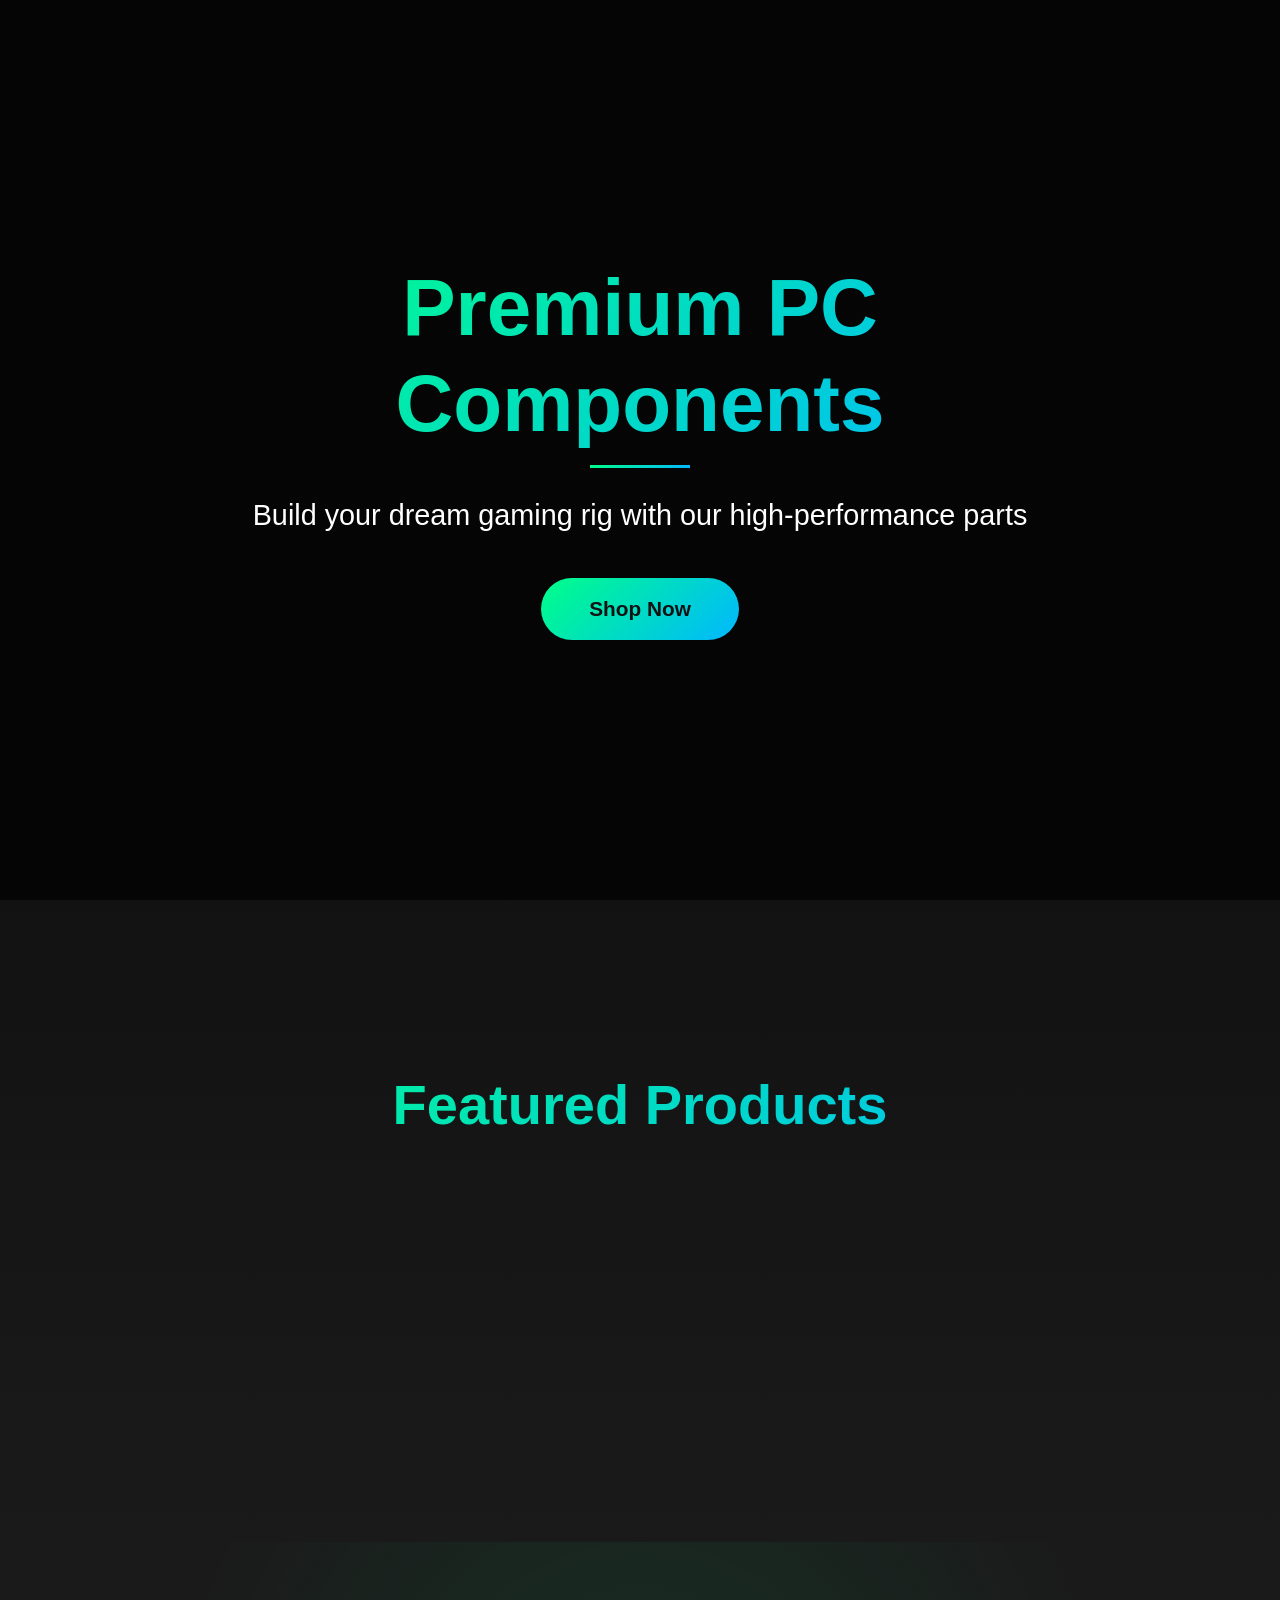
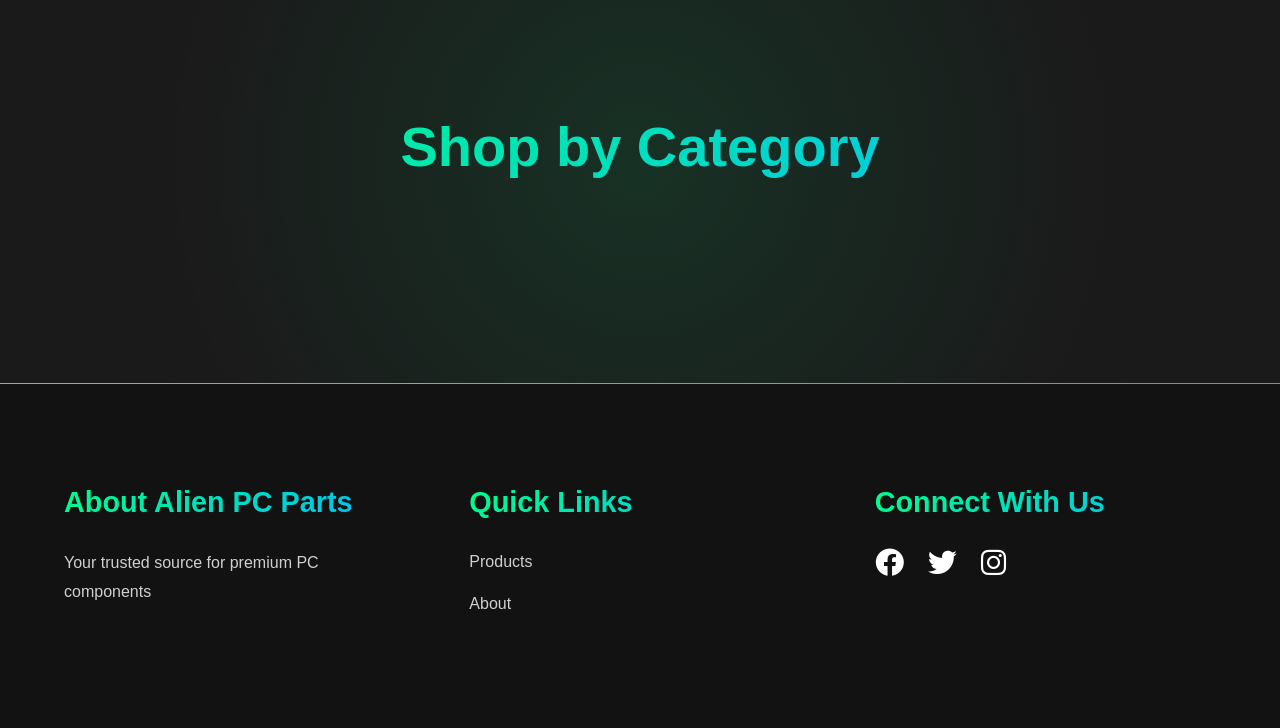
==== front_end/web_proj/index.html @ d58cf748 "last" ====
<!DOCTYPE html>
<html lang="en">
<head>
    <meta charset="UTF-8">
    <meta name="viewport" content="width=device-width, initial-scale=1.0">
    <title>Alien PC Parts</title>
    <link rel="stylesheet" href="styles.css">
    <link rel="stylesheet" href="https://cdnjs.cloudflare.com/ajax/libs/font-awesome/6.0.0/css/all.min.css">
</head>
<div id="logout-message" class="success-message" style="display: none;">
  👋 Logged out successfully!
</div>

<body>
    <!-- Navigation -->
    <nav class="navbar">
        <div class="logo">ALIEN</div>
        <div class="nav-links">
            <a href="#home">Home</a>
            <a href="products.html">Products</a>
            <a href="searchProduct.html">About</a>
            <a href="login.html" id="login-link">Login</a>
             <a href="#" id="logout-link" style="display: none;">Logout</a>
             <a href="admin.html" id="admin-link" style="display: none;">Admin</a>
        </div>
        <div class="nav-icons">
            <div class="nav-search">
  <!-- Search Button in Navbar -->
<div class="search-button">
  <i class="fas fa-search"></i>
</div>

<!-- Hidden Search Overlay -->
<div class="search-overlay">
  <input type="text" id="searchInput" placeholder="Search products..." />
  <button id="searchButton"><i class="fas fa-search"></i></button>
</div>


            <a href="cart.html"><i class="fas fa-shopping-cart"></i></a>
        </div>
    </nav>

    <!-- Hero Section -->
    <section class="hero">
        <div class="hero-content">
            <h1>Premium PC Components</h1>
            <p>Build your dream gaming rig with our high-performance parts</p>
            <a href="products.html"><button class="cta-button">Shop Now</button></a>
        </div>
    </section>

    <!-- Featured Products -->
<section class="featured-products">
    <h2>Featured Products</h2>
    <div class="product-grid" id="featured-products-container">
        
        <!-- Featured products will be loaded here dynamically -->
    </div>
</section>


   <!-- Categories Section -->
<section class="categories">
  <h2>Shop by Category</h2>
  <div class="category-grid" id="category-grid">
    <!-- Categories will be inserted here dynamically -->
  </div>
</section>


    <!-- Footer -->
    <footer>
    
        <div class="footer-content">
            <div class="footer-section">
                <h4>About Alien PC Parts</h4>
                <p>Your trusted source for premium PC components</p>
            </div>
            <div class="footer-section">
                <h4>Quick Links</h4>
                <a href="products.html">Products</a>
              <a href="searchProduct.html">About</a>
          
            </div>
            <div class="footer-section">
                <h4>Connect With Us</h4>
                <div class="social-icons">
                    <i class="fab fa-facebook"></i>
                    <i class="fab fa-twitter"></i>
                    <i class="fab fa-instagram"></i>
                </div>
            </div>
        </div>
    
    </footer>

    <script src="script.js">
  
 </script>
    
</body>

</html>
---- front_end/web_proj/styles.css ----
/* Reset and Base Styles */
* {
    margin: 0;
    padding: 0;
    box-sizing: border-box;
}

:root {
    --primary-color: #00ff88;
    --secondary-color: #1a1a1a;
    --text-color: #ffffff;
    --background-color: #000000;
    --card-background: rgba(17, 17, 17, 0.8);
    --transition: all 0.4s cubic-bezier(0.4, 0, 0.2, 1);
    --gradient: linear-gradient(45deg, #00ff88, #00b8ff);
}

body {
    font-family: 'Inter', sans-serif;
    background-color: var(--background-color);
    color: var(--text-color);
    line-height: 1.6;
    overflow-x: hidden;
}

/* Navigation */
.navbar {
    position: fixed;
    top: 0;
    width: 100%;
    padding: 1.5rem 5%;
    display: flex;
    justify-content: space-between;
    align-items: center;
    background: rgba(0, 0, 0, 0.8);
    backdrop-filter: blur(20px);
    z-index: 1000;
    transition: transform 0.4s cubic-bezier(0.4, 0, 0.2, 1);
}

.navbar.scroll-down {
    transform: translateY(-100%);
}

.navbar.scroll-up {
    transform: translateY(0);
    box-shadow: 0 10px 30px rgba(0, 0, 0, 0.3);
}

.logo {
    font-size: 2.5rem;
    font-weight: 800;
    background: var(--gradient);
    -webkit-background-clip: text;
    background-clip: text;
    color: transparent;
    letter-spacing: 2px;
    position: relative;
}

.logo::after {
    content: '';
    position: absolute;
    bottom: -5px;
    left: 0;
    width: 100%;
    height: 2px;
    background: var(--gradient);
    transform: scaleX(0);
    transform-origin: right;
    transition: transform 0.4s ease;
}

.logo:hover::after {
    transform: scaleX(1);
    transform-origin: left;
}

.nav-links {
    display: flex;
    gap: 2rem;
}

.nav-links a {
    color: var(--text-color);
    text-decoration: none;
    font-size: 1.1rem;
    position: relative;
    padding: 0.5rem 0;
}

.nav-links a::after {
    content: '';
    position: absolute;
    bottom: 0;
    left: 0;
    width: 100%;
    height: 2px;
    background: var(--gradient);
    transform: scaleX(0);
    transform-origin: right;
    transition: transform 0.4s ease;
}

.nav-links a:hover::after {
    transform: scaleX(1);
    transform-origin: left;
}

.nav-icons i {
    margin-left: 2rem;
    font-size: 1.4rem;
    cursor: pointer;
    transition: var(--transition);
    position: relative;
}

.nav-icons i::after {
    content: '';
    position: absolute;
    width: 100%;
    height: 100%;
    background: var(--gradient);
    border-radius: 50%;
    transform: scale(0);
    opacity: 0;
    transition: var(--transition);
    z-index: -1;
}

.nav-icons i:hover {
    color: var(--primary-color);
    transform: translateY(-3px);
}

.nav-icons i:hover::after {
    transform: scale(1.5);
    opacity: 0.2;
}

/* Hero Section */
.hero {
    height: 100vh;
    display: flex;
    align-items: center;
    justify-content: center;
    text-align: center;
    position: relative;
    overflow: hidden;
}

.hero::before {
    content: '';
    position: absolute;
    top: 0;
    left: 0;
    width: 100%;
    height: 100%;
    background: linear-gradient(rgba(0, 0, 0, 0.7), rgba(0, 0, 0, 0.7)),
                url('https://via.placeholder.com/1920x1080') center/cover;
    animation: zoomIn 20s infinite alternate;
}

@keyframes zoomIn {
    from {
        transform: scale(1);
    }
    to {
        transform: scale(1.1);
    }
}

.hero-content {
    max-width: 900px;
    padding: 2rem;
    position: relative;
    z-index: 1;
}

.hero h1 {
    font-size: 5rem;
    font-weight: 800;
    margin-bottom: 1.5rem;
    line-height: 1.2;
    background: var(--gradient);
    -webkit-background-clip: text;
    background-clip: text;
    color: transparent;
    animation: fadeInUp 1s ease;
}

.hero p {
    font-size: 1.8rem;
    margin-bottom: 2.5rem;
    opacity: 0.9;
    animation: fadeInUp 1s ease 0.2s;
    animation-fill-mode: forwards;
}

.cta-button {
    padding: 1.2rem 3rem;
    font-size: 1.3rem;
    font-weight: 600;
    background: var(--gradient);
    color: var(--background-color);
    border: none;
    border-radius: 50px;
    cursor: pointer;
    transition: var(--transition);
    position: relative;
    overflow: hidden;
    animation: fadeInUp 1s ease 0.4s;
    animation-fill-mode: forwards;
}

.cta-button::before {
    content: '';
    position: absolute;
    top: 0;
    left: 0;
    width: 100%;
    height: 100%;
    background: linear-gradient(45deg, #00b8ff, #00ff88);
    opacity: 0;
    transition: var(--transition);
}

.cta-button:hover {
    transform: translateY(-5px);
    box-shadow: 0 20px 40px rgba(0, 255, 136, 0.3);
}

.cta-button:hover::before {
    opacity: 1;
}

/* Featured Products */
.featured-products {
    padding: 8rem 5%;
    background: linear-gradient(to bottom, var(--background-color), var(--secondary-color));
}

.featured-products h2 {
    text-align: center;
    font-size: 3.5rem;
    margin-bottom: 4rem;
    background: var(--gradient);
    -webkit-background-clip: text;
    background-clip: text;
    color: transparent;
}

.product-grid {
    display: grid;
    grid-template-columns: repeat(auto-fit, minmax(350px, 1fr));
    gap: 3rem;
    perspective: 1000px;
}


.product-card {
    height: 750px;
      max-width: 600px;
    background: var(--card-background);
    border-radius: 20px;
    padding: 2rem;
    transition: var(--transition);
    transform-style: preserve-3d;
    position: relative;
    overflow: hidden;
}

.product-card::before {
    content: '';
    position: absolute;
    top: 0;
    left: 0;
    width: 100%;
    height: 100%;
    background: var(--gradient);
    opacity: 0;
    transition: var(--transition);
    z-index: -1;
}

.product-card:hover {
    transform: translateY(-15px) rotateX(5deg);
    box-shadow: 0 30px 60px rgba(0, 255, 136, 0.15);
}

.product-card:hover::before {
    opacity: 0.1;
}

.product-image {
    width: 100%;
    height: 400px;
    overflow: hidden;
    border-radius: 15px;
    margin-bottom: 1.5rem;
    position: relative;
}

.product-image::after {
    content: '';
    position: absolute;
    top: 0;
    left: 0;
    width: 100%;
    height: 100%;
    background: linear-gradient(to bottom, transparent, rgba(0, 0, 0, 0.5));
    opacity: 0;
    transition: var(--transition);
}

.product-card:hover .product-image::after {
    opacity: 1;
}

.product-image img {
    width: 100%;
    height: 100%;
    object-fit: cover;
    transition: var(--transition);
}

.product-card:hover .product-image img {
    transform: scale(1.1);
}

.product-card h3 {
    font-size: 1.8rem;
    margin-bottom: 1rem;
    transition: var(--transition);
}

.product-card:hover h3 {
    color: var(--primary-color);
}  .product-grid {
    margin: 100px auto;
  display: grid;
  grid-template-columns: repeat(auto-fit, minmax(250px, 1fr));
  gap: 2rem;
  padding: 2rem;
}


.price {
    display: block;
    font-size: 1.5rem;
    color: var(--primary-color);
    margin: 1.5rem 0;
    font-weight: 600;
}

.add-to-cart {
    width: 100%;
    padding: 1rem;
    background: var(--gradient);
    color: var(--background-color);
    border: none;
    border-radius: 10px;
    font-size: 1.1rem;
    font-weight: 600;
    cursor: pointer;
    transition: var(--transition);
    position: relative;
    overflow: hidden;
}

.add-to-cart::before {
    content: '';
    position: absolute;
    top: 0;
    left: 0;
    width: 100%;
    height: 100%;
    background: linear-gradient(45deg, #00b8ff, #00ff88);
    opacity: 0;
    transition: var(--transition);
}

.add-to-cart:hover {
    transform: translateY(-3px);
    box-shadow: 0 10px 20px rgba(0, 255, 136, 0.2);
}

.add-to-cart:hover::before {
    opacity: 1;
}

/* Categories Section */
.categories {
    padding: 8rem 5%;
    background: var(--secondary-color);
    position: relative;
    overflow: hidden;
}

.categories::before {
    content: '';
    position: absolute;
    top: 0;
    left: 0;
    width: 100%;
    height: 100%;
    background: radial-gradient(circle at center, rgba(0, 255, 136, 0.1) 0%, transparent 70%);
    pointer-events: none;
}

.categories h2 {
    text-align: center;
    font-size: 3.5rem;
    margin-bottom: 4rem;
    background: var(--gradient);
    -webkit-background-clip: text;
    background-clip: text;
    color: transparent;
}

.category-grid {
    display: grid;
    grid-template-columns: repeat(auto-fit, minmax(300px, 1fr));
    gap: 3rem;
}

.category-card {
    position: relative;
    border-radius: 20px;
    overflow: hidden;
    cursor: pointer;
    aspect-ratio: 16/9;
}

.category-card::before {
    content: '';
    position: absolute;
    top: 0;
    left: 0;
    width: 100%;
    height: 100%;
    background: linear-gradient(to bottom, transparent, rgba(0, 0, 0, 0.8));
    z-index: 1;
    transition: var(--transition);
}

.category-card:hover::before {
    background: linear-gradient(to bottom, transparent, rgba(0, 255, 136, 0.3));
}

.category-card img {
    width: 100%;
    height: 100%;
    object-fit: cover;
    transition: var(--transition);
}

.category-card:hover img {
    transform: scale(1.1);
}

.category-card h3 {
    position: absolute;
    bottom: 0;
    left: 0;
    right: 0;
    padding: 2rem;
    color: var(--text-color);
    font-size: 2rem;
    z-index: 2;
    transform: translateY(20px);
    opacity: 0;
    transition: var(--transition);
}

.category-card:hover h3 {
    transform: translateY(0);
    opacity: 1;
}

/* Footer */
footer {
    background: var(--background-color);
    padding: 6rem 5%;
    position: relative;
    overflow: hidden;
}

footer::before {
    content: '';
    position: absolute;
    top: 0;
    left: 0;
    width: 100%;
    height: 1px;
    background: var(--gradient);
}

.footer-content {
    display: grid;
    grid-template-columns: repeat(auto-fit, minmax(300px, 1fr));
    gap: 4rem;
}

.footer-section h4 {
    font-size: 1.8rem;
    margin-bottom: 1.5rem;
    background: var(--gradient);
    -webkit-background-clip: text;
    background-clip: text;
    color: transparent;
}

.footer-section p {
    opacity: 0.8;
    line-height: 1.8;
}

.footer-section a {
    display: block;
    color: var(--text-color);
    text-decoration: none;
    margin-bottom: 1rem;
    transition: var(--transition);
    opacity: 0.8;
}

.footer-section a:hover {
    color: var(--primary-color);
    opacity: 1;
    transform: translateX(10px);
}

.social-icons {
    display: flex;
    gap: 1.5rem;
}

.social-icons i {
    font-size: 1.8rem;
    cursor: pointer;
    transition: var(--transition);
    position: relative;
}

.social-icons i::after {
    content: '';
    position: absolute;
    width: 100%;
    height: 100%;
    background: var(--gradient);
    border-radius: 50%;
    transform: scale(0);
    opacity: 0;
    transition: var(--transition);
    z-index: -1;
}

.social-icons i:hover {
    color: var(--primary-color);
    transform: translateY(-5px);
}

.social-icons i:hover::after {
    transform: scale(1.5);
    opacity: 0.2;
}

/* Animations */
@keyframes fadeInUp {
    from {
        opacity: 0;
        transform: translateY(30px);
    }
    to {
        opacity: 1;
        transform: translateY(0);
    }
}

/* Responsive Design */
@media (max-width: 768px) {
    .navbar {
        padding: 1rem 5%;
    }

    .nav-links {
        display: none;
    }

    .hero h1 {
        font-size: 3rem;
    }

    .hero p {
        font-size: 1.3rem;
    }

    .featured-products,
    .categories {
        padding: 4rem 5%;
    }

    .featured-products h2,
    .categories h2 {
        font-size: 2.5rem;
    }

    .product-grid,
    .category-grid {
        gap: 2rem;
    }
}

/* Custom Scrollbar */
::-webkit-scrollbar {
    width: 10px;
}

::-webkit-scrollbar-track {
    background: var(--background-color);
}

::-webkit-scrollbar-thumb {
    background: var(--gradient);
    border-radius: 5px;
}

::-webkit-scrollbar-thumb:hover {
    background: linear-gradient(45deg, #00b8ff, #00ff88);
} 


.product-card button.add-to-cart {
  background: #0ff;
  color: #000;
  border: none;
  padding: 0.6rem 1.2rem;
  border-radius: 8px;
  cursor: pointer;
  font-weight: bold;
  transition: background 0.3s;
}

.product-card button.add-to-cart:hover {
  background: #00faff;
}

.cart-message {
  color: #0f0;
  font-size: 0.9rem;
  margin-top: 0.5rem;
  display: block;
}
.fade-in {
  opacity: 0;
  transform: translateY(20px);
  animation: fadeInUp 0.6s forwards;
}

@keyframes fadeInUp {
  to {
    opacity: 1;
    transform: translateY(0);
  }
}
.category-section h2 {
  color: #0ff;
  font-size: 2rem;
  text-align: center;
  margin: 3rem 0 1rem;
}
#categories {
  padding: 40px 20px;
  background-color: #111; /* Match the dark theme */
  color: white;
  text-align: center;
}

.category-grid {
  display: grid;
  grid-template-columns: repeat(auto-fit, minmax(180px, 1fr));
  gap: 20px;
  margin-top: 20px;
}

.category-card {
  background-color: #1e1e1e;
  border-radius: 10px;
  padding: 15px;
  transition: transform 0.3s ease, background-color 0.3s ease;
  box-shadow: 0 2px 8px rgba(0,0,0,0.6);
}

.category-card:hover {
  transform: translateY(-5px);
  background-color: #2a2a2a;
}

.category-image img {
  width: 100%;
  height: 120px;
  object-fit: cover;
  border-radius: 6px;
}

.nav-search {
    display: flex;
    align-items: center;
    gap: 0.5rem;
}

#searchInput {
    padding: 0.6rem 1rem;
    border-radius: 20px;
    border: none;
    background-color: #1e1e1e;
    color: white;
    outline: none;
}

#searchButton {
    background-color: black;
    border: none;
    border-radius: 50%;
    padding: 0.6rem;
    cursor: pointer;
    color: rgb(255, 255, 255);
    transition: transform 0.3s ease;
}

#searchButton:hover {
    transform: scale(1.1);
}

.search-overlay {
  display: none;
  position: relative;
  top: 60px; /* below navbar */
  left: 0;
  right: 0;
  background-color: #000000;
  padding: 1rem;
}

.search-overlay.active {
  display: flex;
  justify-content: center;
  gap: 0.5rem;
}

/* Auth Form Styles - Matching Main Theme */
.auth-form {
    max-width: 400px;
    margin: 5rem auto;
    background: var(--card-background);
    padding: 3rem;
    border-radius: 20px;
    box-shadow: 0 10px 30px rgba(0, 0, 0, 0.3);
    backdrop-filter: blur(10px);
    border: 1px solid rgba(0, 255, 136, 0.1);
    position: relative;
    overflow: hidden;
    animation: fadeInUp 0.8s ease;
    transform-style: preserve-3d;
}

.auth-form::before {
    content: '';
    position: absolute;
    top: 0;
    left: 0;
    width: 100%;
    height: 100%;
    background: var(--gradient);
    opacity: 0;
    transition: var(--transition);
    z-index: -1;
}

.auth-form:hover {
    transform: translateY(-5px) rotateX(2deg);
    box-shadow: 0 20px 40px rgba(0, 255, 136, 0.2);
}

.auth-form:hover::before {
    opacity: 0.1;
}

.auth-form h2 {
    text-align: center;
    margin-bottom: 2rem;
    font-size: 2.5rem;
    background: var(--gradient);
    -webkit-background-clip: text;
    background-clip: text;
    color: transparent;
    animation: fadeInUp 0.8s ease 0.2s;
    animation-fill-mode: forwards;
    opacity: 0;
}

.auth-form .form-group {
    margin-bottom: 1.5rem;
    animation: fadeInUp 0.8s ease 0.4s;
    animation-fill-mode: forwards;
    opacity: 0;
}

.auth-form label {
    display: block;
    margin-bottom: 0.5rem;
    color: var(--text-color);
    font-size: 1.1rem;
}

.auth-form input {
    width: 100%;
    padding: 1rem;
    background: rgba(30, 30, 30, 0.8);
    border: 1px solid rgba(0, 255, 136, 0.2);
    border-radius: 10px;
    color: var(--text-color);
    font-size: 1rem;
    transition: var(--transition);
}

.auth-form input:focus {
    outline: none;
    border-color: var(--primary-color);
    box-shadow: 0 0 0 3px rgba(0, 255, 136, 0.2);
}

.auth-form button {
    width: 100%;
    padding: 1.2rem;
    font-size: 1.1rem;
    font-weight: 600;
    background: var(--gradient);
    color: var(--background-color);
    border: none;
    border-radius: 10px;
    cursor: pointer;
    transition: var(--transition);
    position: relative;
    overflow: hidden;
    animation: fadeInUp 0.8s ease 0.6s;
    animation-fill-mode: forwards;
    opacity: 0;
}

.auth-form button::before {
    content: '';
    position: absolute;
    top: 0;
    left: 0;
    width: 100%;
    height: 100%;
    background: linear-gradient(45deg, #00b8ff, #00ff88);
    opacity: 0;
    transition: var(--transition);
}

.auth-form button:hover {
    transform: translateY(-3px);
    box-shadow: 0 10px 20px rgba(0, 255, 136, 0.3);
}

.auth-form button:hover::before {
    opacity: 1;
}

.auth-form p {
    text-align: center;
    margin-top: 1.5rem;
    color: var(--text-color);
    opacity: 0.8;
    animation: fadeInUp 0.8s ease 0.8s;
    animation-fill-mode: forwards;
    opacity: 0;
}

.auth-form a {
    color: var(--primary-color);
    text-decoration: none;
    font-weight: 600;
    transition: var(--transition);
    position: relative;
}

.auth-form a::after {
    content: '';
    position: absolute;
    bottom: -2px;
    left: 0;
    width: 100%;
    height: 2px;
    background: var(--gradient);
    transform: scaleX(0);
    transform-origin: right;
    transition: transform 0.4s ease;
}

.auth-form a:hover {
    color: var(--primary-color);
}

.auth-form a:hover::after {
    transform: scaleX(1);
    transform-origin: left;
}

/* Error Message Styling */
.auth-form .error-message {
    color: #ff4d4d;
    font-size: 0.9rem;
    margin-top: 0.5rem;
    display: block;
    animation: shake 0.5s ease;
}

@keyframes shake {
    0%, 100% { transform: translateX(0); }
    20%, 60% { transform: translateX(-5px); }
    40%, 80% { transform: translateX(5px); }
}

/* Success Message Styling */
.auth-form .success-message {
    color: var(--primary-color);
    font-size: 0.9rem;
    margin-top: 0.5rem;
    display: block;
    text-align: center;
    animation: fadeInUp 0.5s ease;
}

/* Responsive Design */
@media (max-width: 768px) {
    .auth-form {
        margin: 3rem auto;
        padding: 2rem;
        width: 90%;
    }
    
    .auth-form h2 {
        font-size: 2rem;
    }
}
.success-message {
    color: var(--primary-color);
    font-size: 0.9rem;
    margin-top: 0.5rem;
    display: block;
    text-align: center;
    animation: fadeInUp 0.5s ease;
}

/* Admin Panel Styles */
:root {
    --primary-color: #00ff88;
    --primary-dark: #00cc70;
    --secondary-color: #1a1a1a;
    --text-color: #ffffff;
    --text-muted: rgba(255, 255, 255, 0.7);
    --background-color: #121212;
    --card-background: rgba(30, 30, 30, 0.8);
    --table-header: rgba(0, 255, 136, 0.15);
    --table-row-odd: rgba(40, 40, 40, 0.6);
    --table-row-even: rgba(50, 50, 50, 0.6);
    --transition: all 0.3s cubic-bezier(0.4, 0, 0.2, 1);
    --gradient: linear-gradient(135deg, #00ff88, #00b8ff);
    --danger-color: #ff4d4d;
    --danger-dark: #cc3d3d;
}

.admin-page {
    font-family: 'Inter', sans-serif;
    background-color: var(--background-color);
    color: var(--text-color);
    line-height: 1.6;
    padding: 0;
    margin: 0;
    min-height: 100vh;
}

.admin-container {
    max-width: 1200px;
    margin: 0 auto;
    padding: 2rem;
}

h1, h2 {
    background: var(--gradient);
    -webkit-background-clip: text;
    background-clip: text;
    color: transparent;
    margin-bottom: 1.5rem;
}

h1 {
    font-size: 2.5rem;
    text-align: center;
    padding-bottom: 1rem;
    margin-bottom: 2rem;
    position: relative;
}

h1::after {
    content: '';
    position: absolute;
    bottom: 0;
    left: 50%;
    transform: translateX(-50%);
    width: 100px;
    height: 3px;
    background: var(--gradient);
}

h2 {
    font-size: 1.8rem;
    margin: 2rem 0 1.5rem;
}

.admin-section {
    background: var(--card-background);
    border-radius: 10px;
    padding: 2rem;
    margin-bottom: 2rem;
    box-shadow: 0 4px 20px rgba(0, 0, 0, 0.3);
    border: 1px solid rgba(255, 255, 255, 0.05);
}

.table-container {
    overflow-x: auto;
}

#products-table {
    width: 100%;
    border-collapse: collapse;
    margin: 1rem 0;
}

#products-table th {
    padding: 1rem;
    text-align: left;
    font-weight: 600;
    background: var(--table-header);
    color: var(--primary-color);
    text-transform: uppercase;
    font-size: 0.9rem;
    letter-spacing: 0.5px;
}

#products-table td {
    padding: 1rem;
    border-bottom: 1px solid rgba(255, 255, 255, 0.05);
    vertical-align: middle;
}

#products-table tbody tr:nth-child(odd) {
    background: var(--table-row-odd);
}

#products-table tbody tr:nth-child(even) {
    background: var(--table-row-even);
}

#products-table tbody tr:hover {
    background: rgba(0, 255, 136, 0.1);
}

.admin-form {
    display: grid;
    grid-template-columns: repeat(auto-fit, minmax(300px, 1fr));
    gap: 1.5rem;
}

.form-group {
    margin-bottom: 1.5rem;
}

.form-row {
    display: grid;
    grid-template-columns: repeat(auto-fit, minmax(200px, 1fr));
    gap: 1.5rem;
}

label {
    display: block;
    margin-bottom: 0.5rem;
    font-weight: 500;
    color: var(--primary-color);
}

input, select, textarea {
    width: 100%;
    padding: 0.8rem 1rem;
    background: rgba(40, 40, 40, 0.8);
    border: 1px solid rgba(255, 255, 255, 0.1);
    border-radius: 6px;
    color: var(--text-color);
    font-size: 1rem;
    transition: var(--transition);
}

input:focus, select:focus, textarea:focus {
    outline: none;
    border-color: var(--primary-color);
    box-shadow: 0 0 0 3px rgba(0, 255, 136, 0.2);
    background: rgba(50, 50, 50, 0.8);
}

textarea {
    min-height: 120px;
    resize: vertical;
}

.form-actions {
    grid-column: 1 / -1;
    display: flex;
    gap: 1rem;
    margin-top: 1rem;
}

.btn {
    padding: 0.8rem 1.5rem;
    font-weight: 600;
    border: none;
    border-radius: 6px;
    cursor: pointer;
    transition: var(--transition);
    display: inline-flex;
    align-items: center;
    justify-content: center;
    gap: 0.5rem;
}

.btn-primary {
    background: var(--gradient);
    color: var(--background-color);
}

.btn-primary:hover {
    transform: translateY(-2px);
    box-shadow: 0 5px 15px rgba(0, 255, 136, 0.3);
}

.btn-danger {
    background: var(--danger-color);
    color: white;
}

.btn-danger:hover {
    background: var(--danger-dark);
    transform: translateY(-2px);
    box-shadow: 0 5px 15px rgba(255, 77, 77, 0.3);
}

.edit-btn {
    background: rgba(0, 180, 255, 0.2);
    color: #00b4ff;
    padding: 0.5rem 1rem;
    border-radius: 4px;
    border: none;
    cursor: pointer;
    transition: var(--transition);
}

.edit-btn:hover {
    background: rgba(0, 180, 255, 0.3);
    transform: translateY(-2px);
}

.delete-btn {
    background: rgba(255, 77, 77, 0.2);
    color: var(--danger-color);
    padding: 0.5rem 1rem;
    border-radius: 4px;
    border: none;
    cursor: pointer;
    transition: var(--transition);
    margin-left: 0.5rem;
}

.delete-btn:hover {
    background: rgba(255, 77, 77, 0.3);
    transform: translateY(-2px);
}

.status-message {
    padding: 1rem;
    margin-bottom: 1.5rem;
    border-radius: 6px;
    display: none;
    animation: fadeIn 0.3s ease-out;
}

.status-message.success {
    background: rgba(0, 255, 136, 0.15);
    color: var(--primary-color);
    border-left: 4px solid var(--primary-color);
    display: block;
}

.status-message.error {
    background: rgba(255, 77, 77, 0.15);
    color: var(--danger-color);
    border-left: 4px solid var(--danger-color);
    display: block;
}

@keyframes fadeIn {
    from {
        opacity: 0;
        transform: translateY(-10px);
    }
    to {
        opacity: 1;
        transform: translateY(0);
    }
}

/* Responsive Design */
@media (max-width: 768px) {
    .admin-container {
        padding: 1rem;
    }
    
    .admin-form {
        grid-template-columns: 1fr;
    }
    
    h1 {
        font-size: 2rem;
    }
    
    h2 {
        font-size: 1.5rem;
    }
}

@media (max-width: 480px) {
    .form-actions {
        flex-direction: column;
    }
    
    .btn {
        width: 100%;
    }
}
:root {
      --primary-color: #00ff88;
      --primary-dark: #00cc70;
      --secondary-color: #1a1a1a;
      --text-color: #ffffff;
      --text-muted: rgba(255, 255, 255, 0.7);
      --background-color: #121212;
      --card-background: rgba(30, 30, 30, 0.8);
      --table-header: rgba(0, 255, 136, 0.15);
      --table-row-odd: rgba(40, 40, 40, 0.6);
      --table-row-even: rgba(50, 50, 50, 0.6);
      --transition: all 0.3s cubic-bezier(0.4, 0, 0.2, 1);
      --gradient: linear-gradient(135deg, #00ff88, #00b8ff);
      --danger-color: #ff4d4d;
      --danger-dark: #cc3d3d;
    }

    body {
      font-family: 'Inter', sans-serif;
      background-color: var(--background-color);
      color: var(--text-color);
      line-height: 1.6;
      padding: 0;
      margin: 0;
      min-height: 100vh;
    }

    .admin-container {
      max-width: 1200px;
      margin: 0 auto;
      padding: 2rem;
    }

    h1, h2 {
      background: var(--gradient);
      -webkit-background-clip: text;
      background-clip: text;
      color: transparent;
      margin-bottom: 1.5rem;
    }

    h1 {
      font-size: 2.5rem;
      text-align: center;
      padding-bottom: 1rem;
      margin-bottom: 2rem;
      position: relative;
    }

    h1::after {
      content: '';
      position: absolute;
      bottom: 0;
      left: 50%;
      transform: translateX(-50%);
      width: 100px;
      height: 3px;
      background: var(--gradient);
    }

    .user-stats {
      display: flex;
      justify-content: space-between;
      margin-bottom: 2rem;
      background: var(--card-background);
      padding: 1.5rem;
      border-radius: 10px;
      box-shadow: 0 4px 20px rgba(0, 0, 0, 0.3);
    }

    .stat-card {
      text-align: center;
      padding: 1rem;
      flex: 1;
    }

    .stat-card h3 {
      color: var(--primary-color);
      margin-bottom: 0.5rem;
    }

    .stat-card p {
      font-size: 2rem;
      font-weight: bold;
      margin: 0;
    }

    .table-container {
      overflow-x: auto;
      background: var(--card-background);
      border-radius: 10px;
      padding: 1rem;
      box-shadow: 0 4px 20px rgba(0, 0, 0, 0.3);
    }

    #users-table {
      width: 100%;
      border-collapse: collapse;
    }

    #users-table th {
      padding: 1rem;
      text-align: left;
      font-weight: 600;
      background: var(--table-header);
      color: var(--primary-color);
      text-transform: uppercase;
      font-size: 0.9rem;
      letter-spacing: 0.5px;
    }

    #users-table td {
      padding: 1rem;
      border-bottom: 1px solid rgba(255, 255, 255, 0.05);
      vertical-align: middle;
    }

    #users-table tbody tr:nth-child(odd) {
      background: var(--table-row-odd);
    }

    #users-table tbody tr:nth-child(even) {
      background: var(--table-row-even);
    }

    #users-table tbody tr:hover {
      background: rgba(0, 255, 136, 0.1);
    }

    .action-btn {
      padding: 0.5rem 1rem;
      border-radius: 4px;
      border: none;
      cursor: pointer;
      transition: var(--transition);
      display: inline-flex;
      align-items: center;
      gap: 0.5rem;
    }

    .edit-btn {
      background: rgba(0, 180, 255, 0.2);
      color: #00b4ff;
    }

    .edit-btn:hover {
      background: rgba(0, 180, 255, 0.3);
      transform: translateY(-2px);
    }

    .delete-btn {
      background: rgba(255, 77, 77, 0.2);
      color: var(--danger-color);
      margin-left: 0.5rem;
    }

    .delete-btn:hover {
      background: rgba(255, 77, 77, 0.3);
      transform: translateY(-2px);
    }

    .admin-role {
      color: var(--primary-color);
      font-weight: bold;
    }

    .user-role {
      color: var(--text-muted);
    }

    @media (max-width: 768px) {
      .admin-container {
        padding: 1rem;
      }
      
      .user-stats {
        flex-direction: column;
        gap: 1rem;
      }
      
      #users-table {
        display: block;
        overflow-x: auto;
      }
    }

   .admin-form {
  max-width: 800px;
  margin: 0 auto;
  background-color: #1f1f1f;
  padding: 2rem;
  border-radius: 16px;
  box-shadow: 0 0 12px rgba(0, 255, 128, 0.1);
  display: flex;
  flex-direction: column;
  gap: 1.5rem;
  color: #fff;
}

.admin-form label {
  font-weight: bold;
  margin-bottom: 0.5rem;
  display: block;
}

.admin-form input[type="text"],
.admin-form input[type="number"],
.admin-form input[type="file"],
.admin-form select,
.admin-form textarea {
  width: 100%;
  padding: 0.75rem 1rem;
  background-color: #2a2a2a;
  border: 1px solid #444;
  border-radius: 8px;
  color: #fff;
  font-size: 1rem;
}

.admin-form input[type="file"] {
  padding: 0.5rem;
  background-color: #2a2a2a;
}

.admin-form textarea {
  resize: vertical;
}

.form-row {
  display: flex;
  flex-wrap: wrap;
  gap: 1rem;
}

.form-row .form-group {
  flex: 1;
  min-width: 200px;
}

.form-actions {
  display: flex;
  gap: 1rem;
  justify-content: flex-end;
  margin-top: 1rem;
}

.btn {
  padding: 0.75rem 1.5rem;
  font-weight: bold;
  font-size: 1rem;
  border-radius: 10px;
  cursor: pointer;
  transition: background-color 0.2s ease;
}

.btn-primary {
  background-color: #28a745;
  color: white;
  border: none;
}

.btn-primary:hover {
  background-color: #218838;
}

.btn-danger {
   background-color: #28a745;
  color: white;
  border: none;
}

.btn-danger:hover {
  background-color: #c82333;
}
.product-detail-card {
  display: flex;
  flex-direction: row;
  align-items: flex-start;
  gap: 2rem;
  padding: 2rem;
  padding-top: 10rem; /*⬅️ increased to move content lower */
  box-sizing: border-box;
  color: white;
  background-color: #121212;
  min-height: 100vh;
  overflow: hidden;
}


/* Left-side image */
.product-details-image {
  width: 250px;
  height: 250px;
  border-radius: 12px;
  object-fit: cover;
  flex-shrink: 0;
}

/* Right-side content */
.product-info {
  flex: 1;
  display: flex;
  flex-direction: column;
  overflow-y: auto;
  max-height: calc(100vh - 6rem); /* scroll area if needed */
  padding-right: 1rem;
  scrollbar-width: thin;
  scrollbar-color: #555 #222;
}

.product-info::-webkit-scrollbar {
  width: 8px;
}
.product-info::-webkit-scrollbar-track {
  background: #222;
}
.product-info::-webkit-scrollbar-thumb {
  background-color: #555;
  border-radius: 4px;
}

.product-info h2 {
  font-size: 2rem;
  margin-bottom: 1rem;
}

.product-info p {
  font-size: 1.1rem;
  margin-bottom: 0.5rem;
}

.featured-badge {
  margin-top: 0.5rem;
  color: gold;
  font-weight: bold;
}

.product-description {
  margin-top: auto;
  border-top: 1px solid #444;
  padding-top: 1rem;
}

.product-description p {
  font-size: 1.2rem;
  line-height: 1.6;
  margin-top: 0.5rem;
}
.admin-section {
  margin-top: 3rem;
}
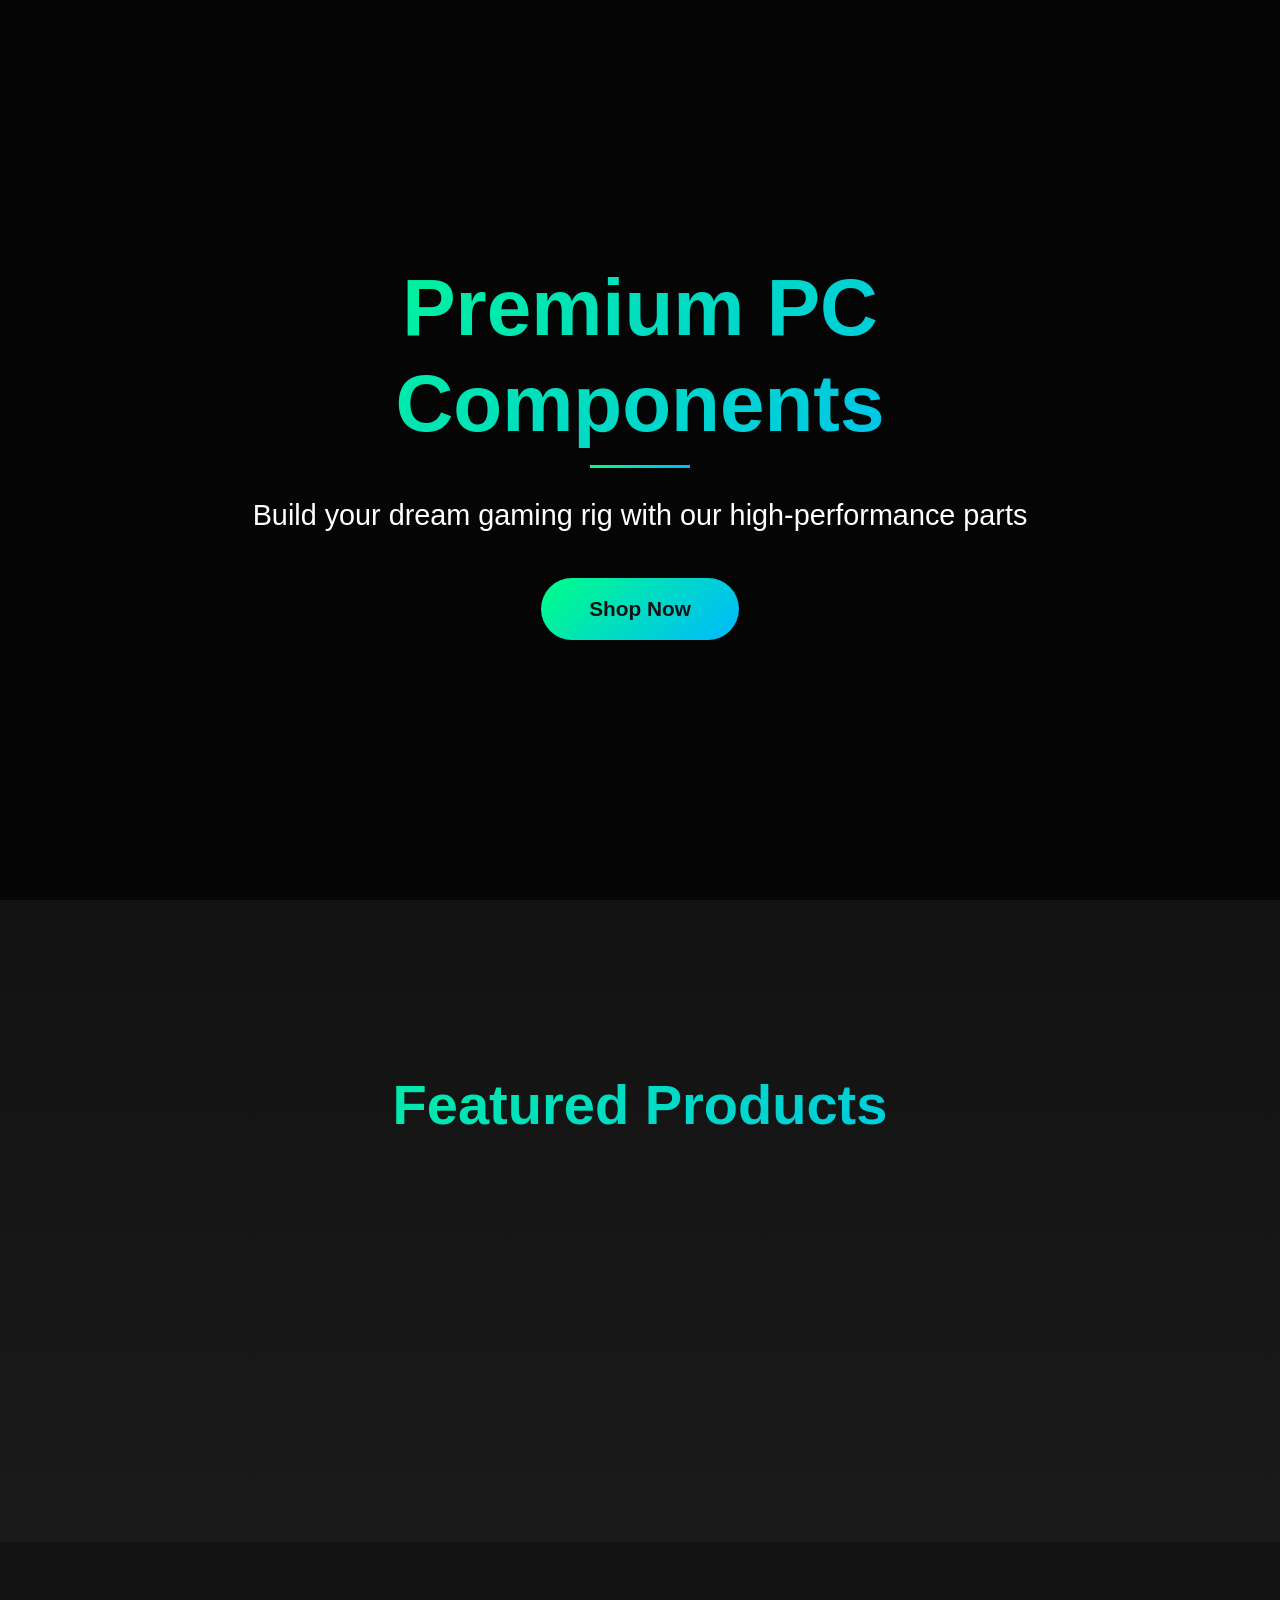
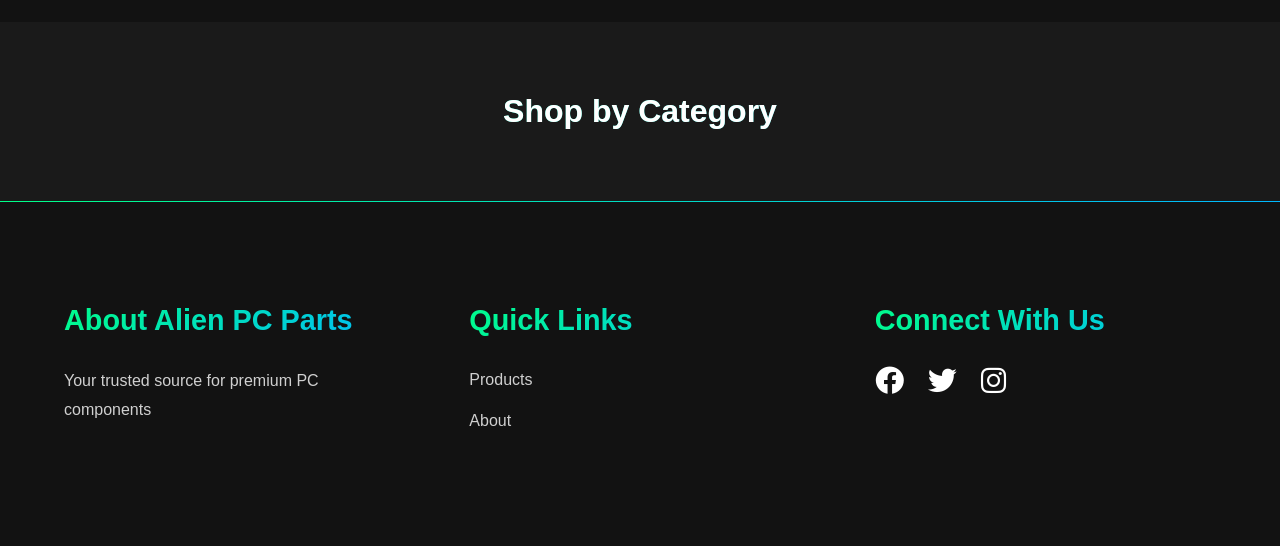
==== commit 5a8c8b61: "last one" ====
--- a/front_end/web_proj/index.html
+++ b/front_end/web_proj/index.html
@@ -25,18 +25,14 @@
         </div>
         <div class="nav-icons">
             <div class="nav-search">
-  <!-- Search Button in Navbar -->
-<div class="search-button">
-  <i class="fas fa-search"></i>
-</div>
-
-<!-- Hidden Search Overlay -->
-<div class="search-overlay">
-  <input type="text" id="searchInput" placeholder="Search products..." />
-  <button id="searchButton"><i class="fas fa-search"></i></button>
-</div>
-
-
+                <button class="search-button">
+                    <i class="fas fa-search"></i>
+                </button>
+                <div class="search-overlay">
+                    <input type="text" id="searchInput" placeholder="Search products..." />
+                    <button id="searchButton"><i class="fas fa-search"></i></button>
+                </div>
+            </div>
             <a href="cart.html"><i class="fas fa-shopping-cart"></i></a>
         </div>
     </nav>
--- a/front_end/web_proj/styles.css
+++ b/front_end/web_proj/styles.css
@@ -107,35 +107,53 @@
     transform-origin: left;
 }
 
-.nav-icons i {
-    margin-left: 2rem;
-    font-size: 1.4rem;
+.nav-icons {
+    display: flex;
+    align-items: center;
+    gap: 1rem;
+}
+
+.nav-icons a {
+    color: var(--text-color);
+    text-decoration: none;
+    font-size: 1.2rem;
+    transition: var(--transition);
+}
+
+.nav-icons a:hover {
+    color: var(--primary-color);
+}
+
+.nav-search {
+    display: flex;
+    align-items: center;
+}
+
+.search-button {
+    background: none;
+    border: none;
+    color: var(--text-color);
     cursor: pointer;
-    transition: var(--transition);
-    position: relative;
-}
-
-.nav-icons i::after {
-    content: '';
-    position: absolute;
-    width: 100%;
-    height: 100%;
-    background: var(--gradient);
-    border-radius: 50%;
-    transform: scale(0);
-    opacity: 0;
-    transition: var(--transition);
-    z-index: -1;
-}
-
-.nav-icons i:hover {
+    padding: 0.5rem;
+    font-size: 1.2rem;
+}
+
+.search-button:hover {
     color: var(--primary-color);
-    transform: translateY(-3px);
-}
-
-.nav-icons i:hover::after {
-    transform: scale(1.5);
-    opacity: 0.2;
+}
+
+.search-overlay {
+    display: none;
+    position: absolute;
+    top: 100%;
+    right: 0;
+    background: var(--card-background);
+    padding: 1rem;
+    border-radius: 8px;
+    box-shadow: 0 4px 12px rgba(0, 0, 0, 0.2);
+    z-index: 1000;
+    width: 300px;
+    margin-top: 0.5rem;
 }
 
 /* Hero Section */
@@ -251,16 +269,16 @@
 }
 
 .product-grid {
+    margin: 100px auto;
     display: grid;
-    grid-template-columns: repeat(auto-fit, minmax(350px, 1fr));
-    gap: 3rem;
-    perspective: 1000px;
-}
-
+    grid-template-columns: repeat(auto-fit, minmax(250px, 1fr));
+    gap: 2rem;
+    padding: 2rem;
+}
 
 .product-card {
     height: 750px;
-      max-width: 600px;
+    max-width: 600px;
     background: var(--card-background);
     border-radius: 20px;
     padding: 2rem;
@@ -336,14 +354,19 @@
 
 .product-card:hover h3 {
     color: var(--primary-color);
-}  .product-grid {
-    margin: 100px auto;
-  display: grid;
-  grid-template-columns: repeat(auto-fit, minmax(250px, 1fr));
-  gap: 2rem;
-  padding: 2rem;
-}
-
+}
+
+.product-info {
+    flex-grow: 1;
+    display: flex;
+    flex-direction: column;
+}
+
+.product-info .brand {
+    color: var(--text-color);
+    font-size: 1.2rem;
+    margin-bottom: 0.5rem;
+}
 
 .price {
     display: block;
@@ -389,93 +412,96 @@
     opacity: 1;
 }
 
-/* Categories Section */
-.categories {
-    padding: 8rem 5%;
-    background: var(--secondary-color);
-    position: relative;
-    overflow: hidden;
-}
-
-.categories::before {
-    content: '';
-    position: absolute;
-    top: 0;
-    left: 0;
-    width: 100%;
-    height: 100%;
-    background: radial-gradient(circle at center, rgba(0, 255, 136, 0.1) 0%, transparent 70%);
-    pointer-events: none;
-}
-
-.categories h2 {
+.product-card button.add-to-cart {
+    background: #0ff;
+    color: #000;
+    border: none;
+    padding: 0.6rem 1.2rem;
+    border-radius: 8px;
+    cursor: pointer;
+    font-weight: bold;
+    transition: background 0.3s;
+}
+
+.product-card button.add-to-cart:hover {
+    background: #00faff;
+}
+
+.cart-message {
+    color: #0f0;
+    font-size: 0.9rem;
+    margin-top: 0.5rem;
+    display: block;
+}
+
+/* Category Sections */
+.category-section {
+    margin: 4rem 0;
+}
+
+.category-section h2 {
+    color: #0ff;
+    font-size: 2rem;
     text-align: center;
-    font-size: 3.5rem;
-    margin-bottom: 4rem;
-    background: var(--gradient);
-    -webkit-background-clip: text;
-    background-clip: text;
-    color: transparent;
+    margin: 3rem 0 1rem;
+}
+
+#categories {
+    padding: 40px 20px;
+    background-color: #111;
+    color: white;
+    text-align: center;
 }
 
 .category-grid {
     display: grid;
-    grid-template-columns: repeat(auto-fit, minmax(300px, 1fr));
-    gap: 3rem;
+    grid-template-columns: repeat(auto-fit, minmax(180px, 1fr));
+    gap: 20px;
+    margin-top: 20px;
 }
 
 .category-card {
     position: relative;
-    border-radius: 20px;
+    border-radius: 10px;
     overflow: hidden;
     cursor: pointer;
     aspect-ratio: 16/9;
-}
-
-.category-card::before {
-    content: '';
-    position: absolute;
-    top: 0;
-    left: 0;
-    width: 100%;
-    height: 100%;
-    background: linear-gradient(to bottom, transparent, rgba(0, 0, 0, 0.8));
-    z-index: 1;
-    transition: var(--transition);
-}
-
-.category-card:hover::before {
-    background: linear-gradient(to bottom, transparent, rgba(0, 255, 136, 0.3));
+    display: flex;
+    align-items: center;
+    justify-content: center;
+    background: var(--card-background);
 }
 
 .category-card img {
     width: 100%;
     height: 100%;
     object-fit: cover;
-    transition: var(--transition);
-}
-
-.category-card:hover img {
-    transform: scale(1.1);
+    display: block;
 }
 
 .category-card h3 {
     position: absolute;
     bottom: 0;
     left: 0;
-    right: 0;
-    padding: 2rem;
-    color: var(--text-color);
-    font-size: 2rem;
-    z-index: 2;
-    transform: translateY(20px);
-    opacity: 0;
-    transition: var(--transition);
-}
-
-.category-card:hover h3 {
-    transform: translateY(0);
-    opacity: 1;
+    width: 100%;
+    padding: 1rem;
+    background: linear-gradient(to top, rgba(0, 0, 0, 0.8), transparent);
+    color: var(--text-color);
+    margin: 0;
+    font-size: 1.2rem;
+    text-align: center;
+}
+
+.category-card:hover {
+    transform: translateY(-5px);
+    background-color: #2a2a2a;
+}
+
+.category-image img {
+    width: 100%;
+    height: 120px;
+    object-fit: cover;
+    border-radius: 6px;
 }
 
 /* Footer */
@@ -628,125 +654,6 @@
 
 ::-webkit-scrollbar-thumb:hover {
     background: linear-gradient(45deg, #00b8ff, #00ff88);
-} 
-
-
-.product-card button.add-to-cart {
-  background: #0ff;
-  color: #000;
-  border: none;
-  padding: 0.6rem 1.2rem;
-  border-radius: 8px;
-  cursor: pointer;
-  font-weight: bold;
-  transition: background 0.3s;
-}
-
-.product-card button.add-to-cart:hover {
-  background: #00faff;
-}
-
-.cart-message {
-  color: #0f0;
-  font-size: 0.9rem;
-  margin-top: 0.5rem;
-  display: block;
-}
-.fade-in {
-  opacity: 0;
-  transform: translateY(20px);
-  animation: fadeInUp 0.6s forwards;
-}
-
-@keyframes fadeInUp {
-  to {
-    opacity: 1;
-    transform: translateY(0);
-  }
-}
-.category-section h2 {
-  color: #0ff;
-  font-size: 2rem;
-  text-align: center;
-  margin: 3rem 0 1rem;
-}
-#categories {
-  padding: 40px 20px;
-  background-color: #111; /* Match the dark theme */
-  color: white;
-  text-align: center;
-}
-
-.category-grid {
-  display: grid;
-  grid-template-columns: repeat(auto-fit, minmax(180px, 1fr));
-  gap: 20px;
-  margin-top: 20px;
-}
-
-.category-card {
-  background-color: #1e1e1e;
-  border-radius: 10px;
-  padding: 15px;
-  transition: transform 0.3s ease, background-color 0.3s ease;
-  box-shadow: 0 2px 8px rgba(0,0,0,0.6);
-}
-
-.category-card:hover {
-  transform: translateY(-5px);
-  background-color: #2a2a2a;
-}
-
-.category-image img {
-  width: 100%;
-  height: 120px;
-  object-fit: cover;
-  border-radius: 6px;
-}
-
-.nav-search {
-    display: flex;
-    align-items: center;
-    gap: 0.5rem;
-}
-
-#searchInput {
-    padding: 0.6rem 1rem;
-    border-radius: 20px;
-    border: none;
-    background-color: #1e1e1e;
-    color: white;
-    outline: none;
-}
-
-#searchButton {
-    background-color: black;
-    border: none;
-    border-radius: 50%;
-    padding: 0.6rem;
-    cursor: pointer;
-    color: rgb(255, 255, 255);
-    transition: transform 0.3s ease;
-}
-
-#searchButton:hover {
-    transform: scale(1.1);
-}
-
-.search-overlay {
-  display: none;
-  position: relative;
-  top: 60px; /* below navbar */
-  left: 0;
-  right: 0;
-  background-color: #000000;
-  padding: 1rem;
-}
-
-.search-overlay.active {
-  display: flex;
-  justify-content: center;
-  gap: 0.5rem;
 }
 
 /* Auth Form Styles - Matching Main Theme */
@@ -1249,354 +1156,135 @@
         width: 100%;
     }
 }
-:root {
-      --primary-color: #00ff88;
-      --primary-dark: #00cc70;
-      --secondary-color: #1a1a1a;
-      --text-color: #ffffff;
-      --text-muted: rgba(255, 255, 255, 0.7);
-      --background-color: #121212;
-      --card-background: rgba(30, 30, 30, 0.8);
-      --table-header: rgba(0, 255, 136, 0.15);
-      --table-row-odd: rgba(40, 40, 40, 0.6);
-      --table-row-even: rgba(50, 50, 50, 0.6);
-      --transition: all 0.3s cubic-bezier(0.4, 0, 0.2, 1);
-      --gradient: linear-gradient(135deg, #00ff88, #00b8ff);
-      --danger-color: #ff4d4d;
-      --danger-dark: #cc3d3d;
-    }
-
-    body {
-      font-family: 'Inter', sans-serif;
-      background-color: var(--background-color);
-      color: var(--text-color);
-      line-height: 1.6;
-      padding: 0;
-      margin: 0;
-      min-height: 100vh;
-    }
-
-    .admin-container {
-      max-width: 1200px;
-      margin: 0 auto;
-      padding: 2rem;
-    }
-
-    h1, h2 {
-      background: var(--gradient);
-      -webkit-background-clip: text;
-      background-clip: text;
-      color: transparent;
-      margin-bottom: 1.5rem;
-    }
-
-    h1 {
-      font-size: 2.5rem;
-      text-align: center;
-      padding-bottom: 1rem;
-      margin-bottom: 2rem;
-      position: relative;
-    }
-
-    h1::after {
-      content: '';
-      position: absolute;
-      bottom: 0;
-      left: 50%;
-      transform: translateX(-50%);
-      width: 100px;
-      height: 3px;
-      background: var(--gradient);
-    }
-
-    .user-stats {
-      display: flex;
-      justify-content: space-between;
-      margin-bottom: 2rem;
-      background: var(--card-background);
-      padding: 1.5rem;
-      border-radius: 10px;
-      box-shadow: 0 4px 20px rgba(0, 0, 0, 0.3);
-    }
-
-    .stat-card {
-      text-align: center;
-      padding: 1rem;
-      flex: 1;
-    }
-
-    .stat-card h3 {
-      color: var(--primary-color);
-      margin-bottom: 0.5rem;
-    }
-
-    .stat-card p {
-      font-size: 2rem;
-      font-weight: bold;
-      margin: 0;
-    }
-
-    .table-container {
-      overflow-x: auto;
-      background: var(--card-background);
-      border-radius: 10px;
-      padding: 1rem;
-      box-shadow: 0 4px 20px rgba(0, 0, 0, 0.3);
-    }
-
-    #users-table {
-      width: 100%;
-      border-collapse: collapse;
-    }
-
-    #users-table th {
-      padding: 1rem;
-      text-align: left;
-      font-weight: 600;
-      background: var(--table-header);
-      color: var(--primary-color);
-      text-transform: uppercase;
-      font-size: 0.9rem;
-      letter-spacing: 0.5px;
-    }
-
-    #users-table td {
-      padding: 1rem;
-      border-bottom: 1px solid rgba(255, 255, 255, 0.05);
-      vertical-align: middle;
-    }
-
-    #users-table tbody tr:nth-child(odd) {
-      background: var(--table-row-odd);
-    }
-
-    #users-table tbody tr:nth-child(even) {
-      background: var(--table-row-even);
-    }
-
-    #users-table tbody tr:hover {
-      background: rgba(0, 255, 136, 0.1);
-    }
-
-    .action-btn {
-      padding: 0.5rem 1rem;
-      border-radius: 4px;
-      border: none;
-      cursor: pointer;
-      transition: var(--transition);
-      display: inline-flex;
-      align-items: center;
-      gap: 0.5rem;
-    }
-
-    .edit-btn {
-      background: rgba(0, 180, 255, 0.2);
-      color: #00b4ff;
-    }
-
-    .edit-btn:hover {
-      background: rgba(0, 180, 255, 0.3);
-      transform: translateY(-2px);
-    }
-
-    .delete-btn {
-      background: rgba(255, 77, 77, 0.2);
-      color: var(--danger-color);
-      margin-left: 0.5rem;
-    }
-
-    .delete-btn:hover {
-      background: rgba(255, 77, 77, 0.3);
-      transform: translateY(-2px);
-    }
-
-    .admin-role {
-      color: var(--primary-color);
-      font-weight: bold;
-    }
-
-    .user-role {
-      color: var(--text-muted);
-    }
-
-    @media (max-width: 768px) {
-      .admin-container {
-        padding: 1rem;
-      }
-      
-      .user-stats {
-        flex-direction: column;
-        gap: 1rem;
-      }
-      
-      #users-table {
-        display: block;
-        overflow-x: auto;
-      }
-    }
-
-   .admin-form {
-  max-width: 800px;
-  margin: 0 auto;
-  background-color: #1f1f1f;
-  padding: 2rem;
-  border-radius: 16px;
-  box-shadow: 0 0 12px rgba(0, 255, 128, 0.1);
-  display: flex;
-  flex-direction: column;
-  gap: 1.5rem;
-  color: #fff;
-}
-
-.admin-form label {
-  font-weight: bold;
-  margin-bottom: 0.5rem;
-  display: block;
-}
-
-.admin-form input[type="text"],
-.admin-form input[type="number"],
-.admin-form input[type="file"],
-.admin-form select,
-.admin-form textarea {
-  width: 100%;
-  padding: 0.75rem 1rem;
-  background-color: #2a2a2a;
-  border: 1px solid #444;
-  border-radius: 8px;
-  color: #fff;
-  font-size: 1rem;
-}
-
-.admin-form input[type="file"] {
-  padding: 0.5rem;
-  background-color: #2a2a2a;
-}
-
-.admin-form textarea {
-  resize: vertical;
-}
-
-.form-row {
-  display: flex;
-  flex-wrap: wrap;
-  gap: 1rem;
-}
-
-.form-row .form-group {
-  flex: 1;
-  min-width: 200px;
-}
-
-.form-actions {
-  display: flex;
-  gap: 1rem;
-  justify-content: flex-end;
-  margin-top: 1rem;
-}
-
-.btn {
-  padding: 0.75rem 1.5rem;
-  font-weight: bold;
-  font-size: 1rem;
-  border-radius: 10px;
-  cursor: pointer;
-  transition: background-color 0.2s ease;
-}
-
-.btn-primary {
-  background-color: #28a745;
-  color: white;
-  border: none;
-}
-
-.btn-primary:hover {
-  background-color: #218838;
-}
-
-.btn-danger {
-   background-color: #28a745;
-  color: white;
-  border: none;
-}
-
-.btn-danger:hover {
-  background-color: #c82333;
-}
+
 .product-detail-card {
-  display: flex;
-  flex-direction: row;
-  align-items: flex-start;
-  gap: 2rem;
-  padding: 2rem;
-  padding-top: 10rem; /*⬅️ increased to move content lower */
-  box-sizing: border-box;
-  color: white;
-  background-color: #121212;
-  min-height: 100vh;
-  overflow: hidden;
-}
-
+    display: flex;
+    flex-direction: row;
+    align-items: flex-start;
+    gap: 2rem;
+    padding: 2rem;
+    padding-top: 10rem; /*⬅️ increased to move content lower */
+    box-sizing: border-box;
+    color: white;
+    background-color: #121212;
+    min-height: 100vh;
+    overflow: hidden;
+}
 
 /* Left-side image */
 .product-details-image {
-  width: 250px;
-  height: 250px;
-  border-radius: 12px;
-  object-fit: cover;
-  flex-shrink: 0;
+    width: 250px;
+    height: 250px;
+    border-radius: 12px;
+    object-fit: cover;
+    flex-shrink: 0;
 }
 
 /* Right-side content */
 .product-info {
-  flex: 1;
-  display: flex;
-  flex-direction: column;
-  overflow-y: auto;
-  max-height: calc(100vh - 6rem); /* scroll area if needed */
-  padding-right: 1rem;
-  scrollbar-width: thin;
-  scrollbar-color: #555 #222;
+    flex: 1;
+    display: flex;
+    flex-direction: column;
+    overflow-y: auto;
+    max-height: calc(100vh - 6rem); /* scroll area if needed */
+    padding-right: 1rem;
+    scrollbar-width: thin;
+    scrollbar-color: #555 #222;
 }
 
 .product-info::-webkit-scrollbar {
-  width: 8px;
+    width: 8px;
 }
 .product-info::-webkit-scrollbar-track {
-  background: #222;
+    background: #222;
 }
 .product-info::-webkit-scrollbar-thumb {
-  background-color: #555;
-  border-radius: 4px;
+    background-color: #555;
+    border-radius: 4px;
 }
 
 .product-info h2 {
-  font-size: 2rem;
-  margin-bottom: 1rem;
+    font-size: 2rem;
+    margin-bottom: 1rem;
 }
 
 .product-info p {
-  font-size: 1.1rem;
-  margin-bottom: 0.5rem;
+    font-size: 1.1rem;
+    margin-bottom: 0.5rem;
 }
 
 .featured-badge {
-  margin-top: 0.5rem;
-  color: gold;
-  font-weight: bold;
+    margin-top: 0.5rem;
+    color: gold;
+    font-weight: bold;
 }
 
 .product-description {
-  margin-top: auto;
-  border-top: 1px solid #444;
-  padding-top: 1rem;
+    margin-top: auto;
+    border-top: 1px solid #444;
+    padding-top: 1rem;
 }
 
 .product-description p {
-  font-size: 1.2rem;
-  line-height: 1.6;
-  margin-top: 0.5rem;
+    font-size: 1.2rem;
+    line-height: 1.6;
+    margin-top: 0.5rem;
 }
 .admin-section {
-  margin-top: 3rem;
-}
+    margin-top: 3rem;
+}
+
+/* Categories Section */
+.categories {
+    padding: 2rem 5%;
+    margin-top: 80px; /* Add space below navbar */
+    background: var(--secondary-color);
+    position: relative;
+    overflow: hidden;
+}
+
+.categories h2 {
+    text-align: center;
+    font-size: 2rem;
+    margin-bottom: 2rem;
+    color: var(--text-color);
+}
+
+.category-grid {
+    display: grid;
+    grid-template-columns: repeat(auto-fit, minmax(200px, 1fr));
+    gap: 1.5rem;
+    padding: 0 1rem;
+}
+
+.category-card {
+    position: relative;
+    border-radius: 10px;
+    overflow: hidden;
+    cursor: pointer;
+    aspect-ratio: 16/9;
+    display: flex;
+    align-items: center;
+    justify-content: center;
+    background: var(--card-background);
+}
+
+.category-card img {
+    width: 100%;
+    height: 100%;
+    object-fit: cover;
+    display: block;
+}
+
+.category-card h3 {
+    position: absolute;
+    bottom: 0;
+    left: 0;
+    width: 100%;
+    padding: 1rem;
+    background: linear-gradient(to top, rgba(0, 0, 0, 0.8), transparent);
+    color: var(--text-color);
+    margin: 0;
+    font-size: 1.2rem;
+    text-align: center;
+}
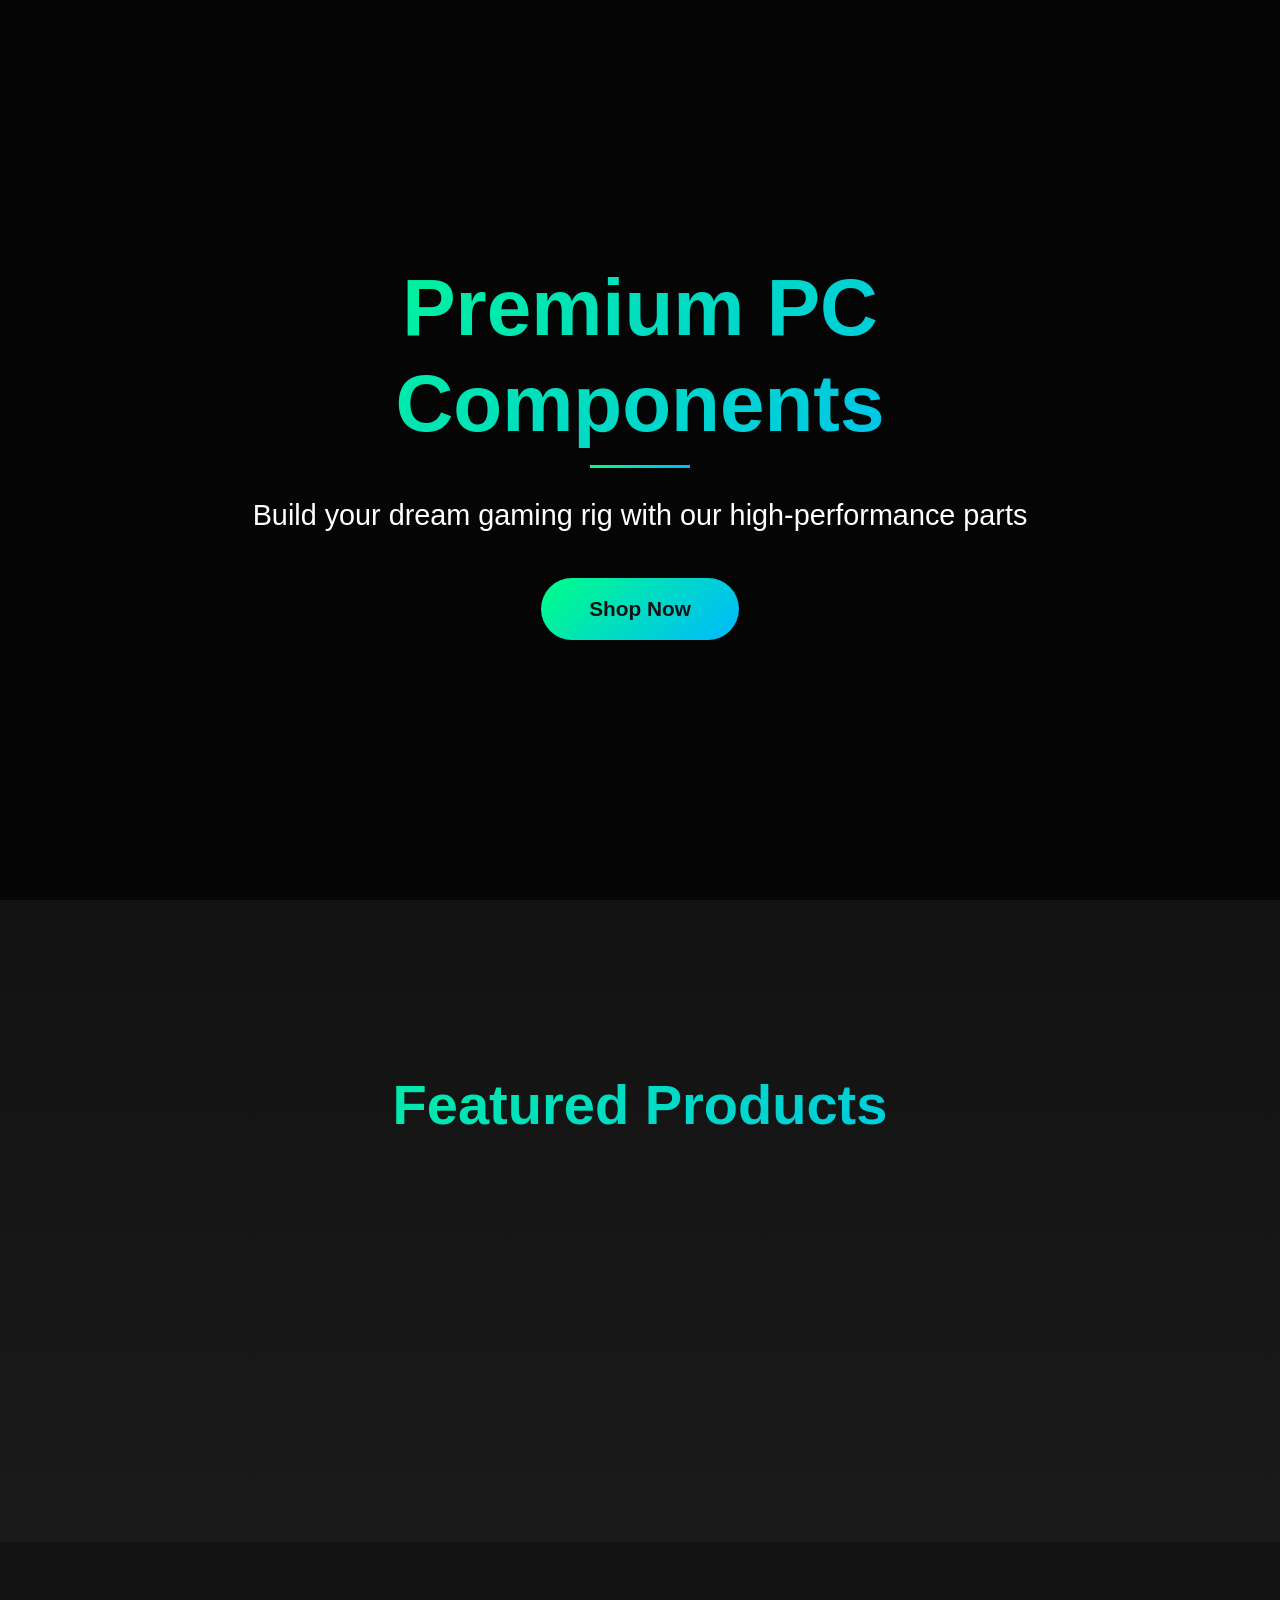
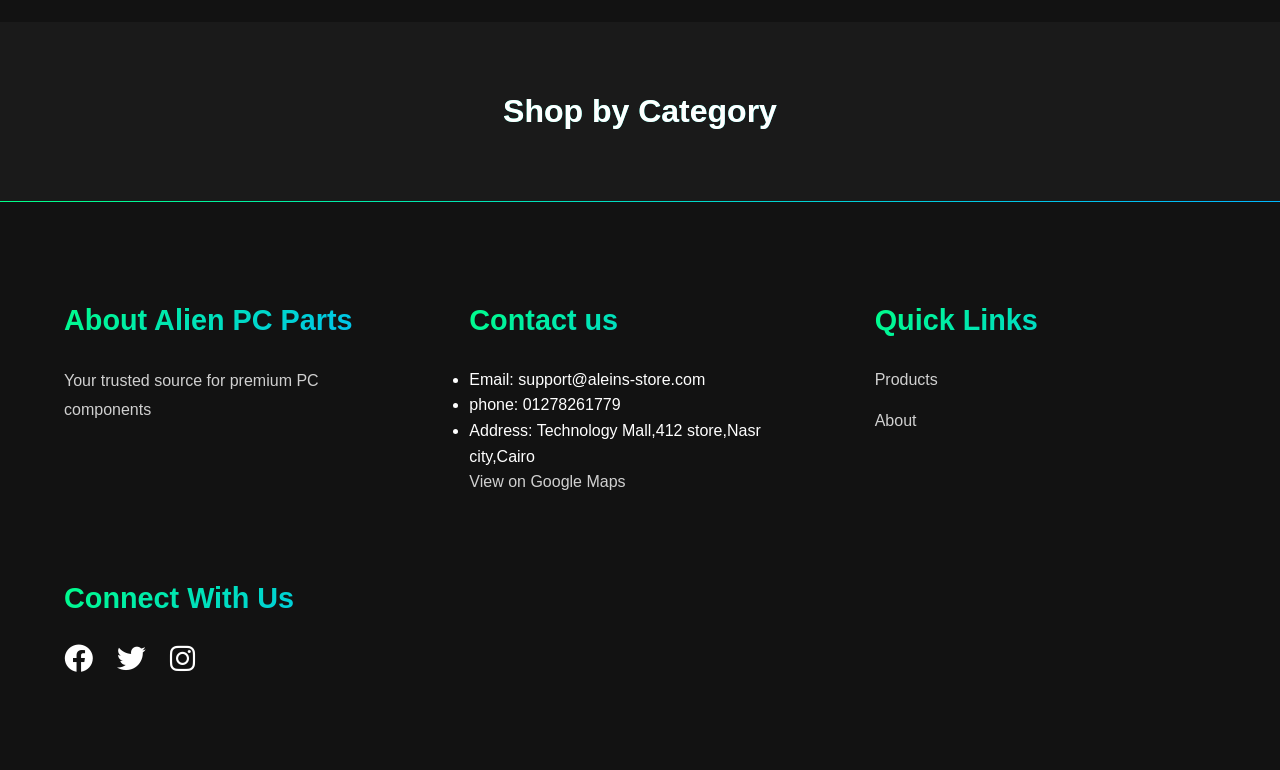
==== commit c3679d85: "last one 1" ====
--- a/front_end/web_proj/index.html
+++ b/front_end/web_proj/index.html
@@ -67,12 +67,24 @@
 
     <!-- Footer -->
     <footer>
-    
+      
         <div class="footer-content">
             <div class="footer-section">
                 <h4>About Alien PC Parts</h4>
                 <p>Your trusted source for premium PC components</p>
             </div>
+              <div class="footer-section">
+            <h4>Contact us</h4>
+            <ul>
+                <li>Email: support@aleins-store.com</li>
+                <li>phone: 01278261779</li>
+                <li>Address: Technology Mall,412 store,Nasr city,Cairo</li>
+                <a href="https://www.google.com/maps/place/Technology+Mall-+nasr+city/@30.0509303,31.3456451,17z/data=!3m1!4b1!4m6!3m5!1s0x14583fb69e051025:0x342d1b763093297a!8m2!3d30.0509257!4d31.34822!16s%2Fg%2F11g68yp12n?entry=ttu&g_ep=EgoyMDI1MDYwOS4wIKXMDSoASAFQAw%3D%3D" target="_blank">
+                    View on Google Maps
+                </a>
+            </ul>
+        </div>
+
             <div class="footer-section">
                 <h4>Quick Links</h4>
                 <a href="products.html">Products</a>
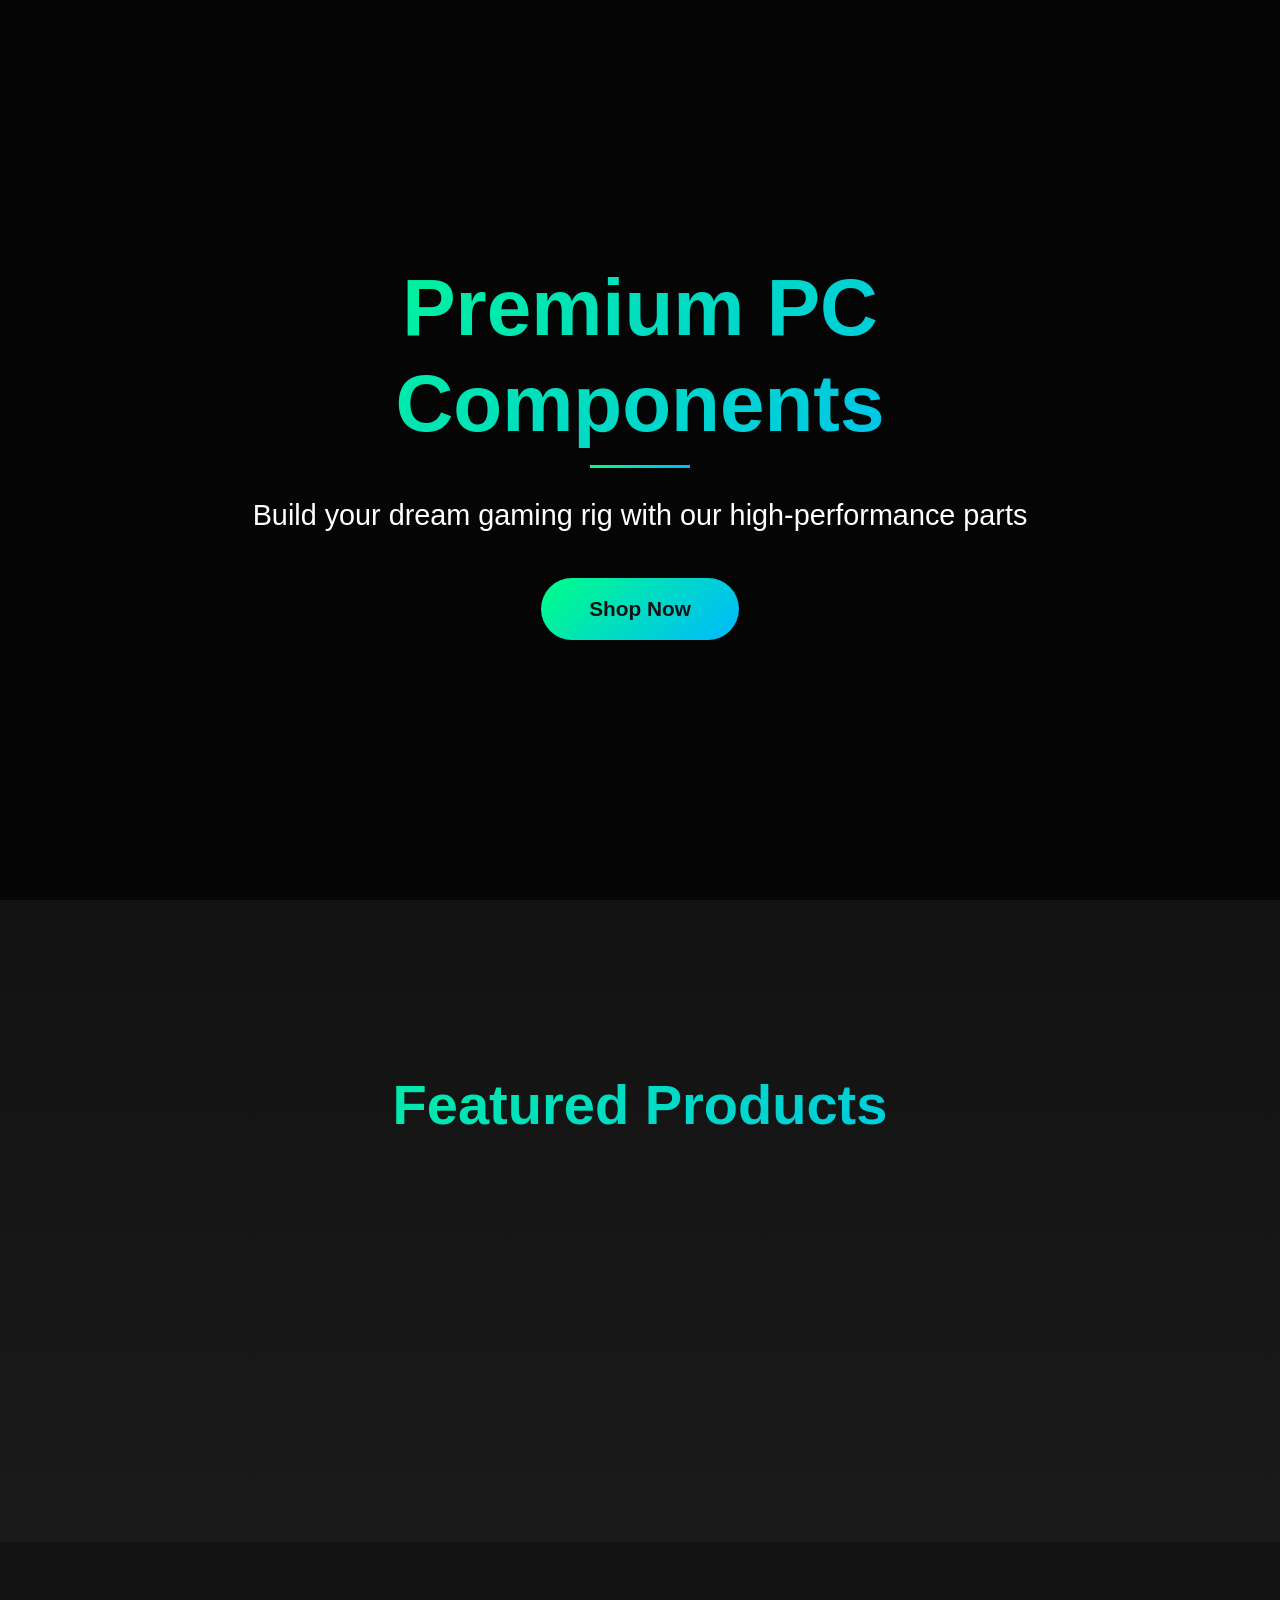
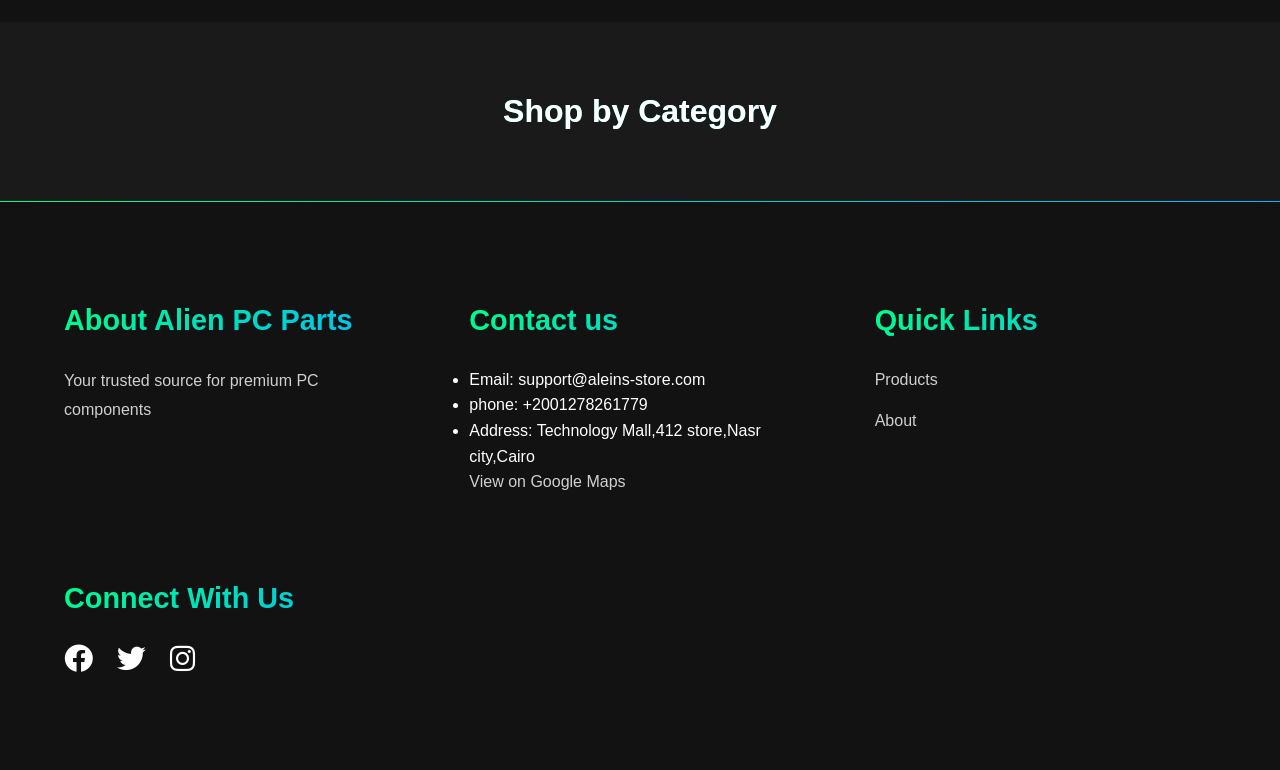
==== commit bfaa8678: "last#2" ====
--- a/front_end/web_proj/index.html
+++ b/front_end/web_proj/index.html
@@ -77,7 +77,7 @@
             <h4>Contact us</h4>
             <ul>
                 <li>Email: support@aleins-store.com</li>
-                <li>phone: 01278261779</li>
+                <li>phone: +2001278261779</li>
                 <li>Address: Technology Mall,412 store,Nasr city,Cairo</li>
                 <a href="https://www.google.com/maps/place/Technology+Mall-+nasr+city/@30.0509303,31.3456451,17z/data=!3m1!4b1!4m6!3m5!1s0x14583fb69e051025:0x342d1b763093297a!8m2!3d30.0509257!4d31.34822!16s%2Fg%2F11g68yp12n?entry=ttu&g_ep=EgoyMDI1MDYwOS4wIKXMDSoASAFQAw%3D%3D" target="_blank">
                     View on Google Maps
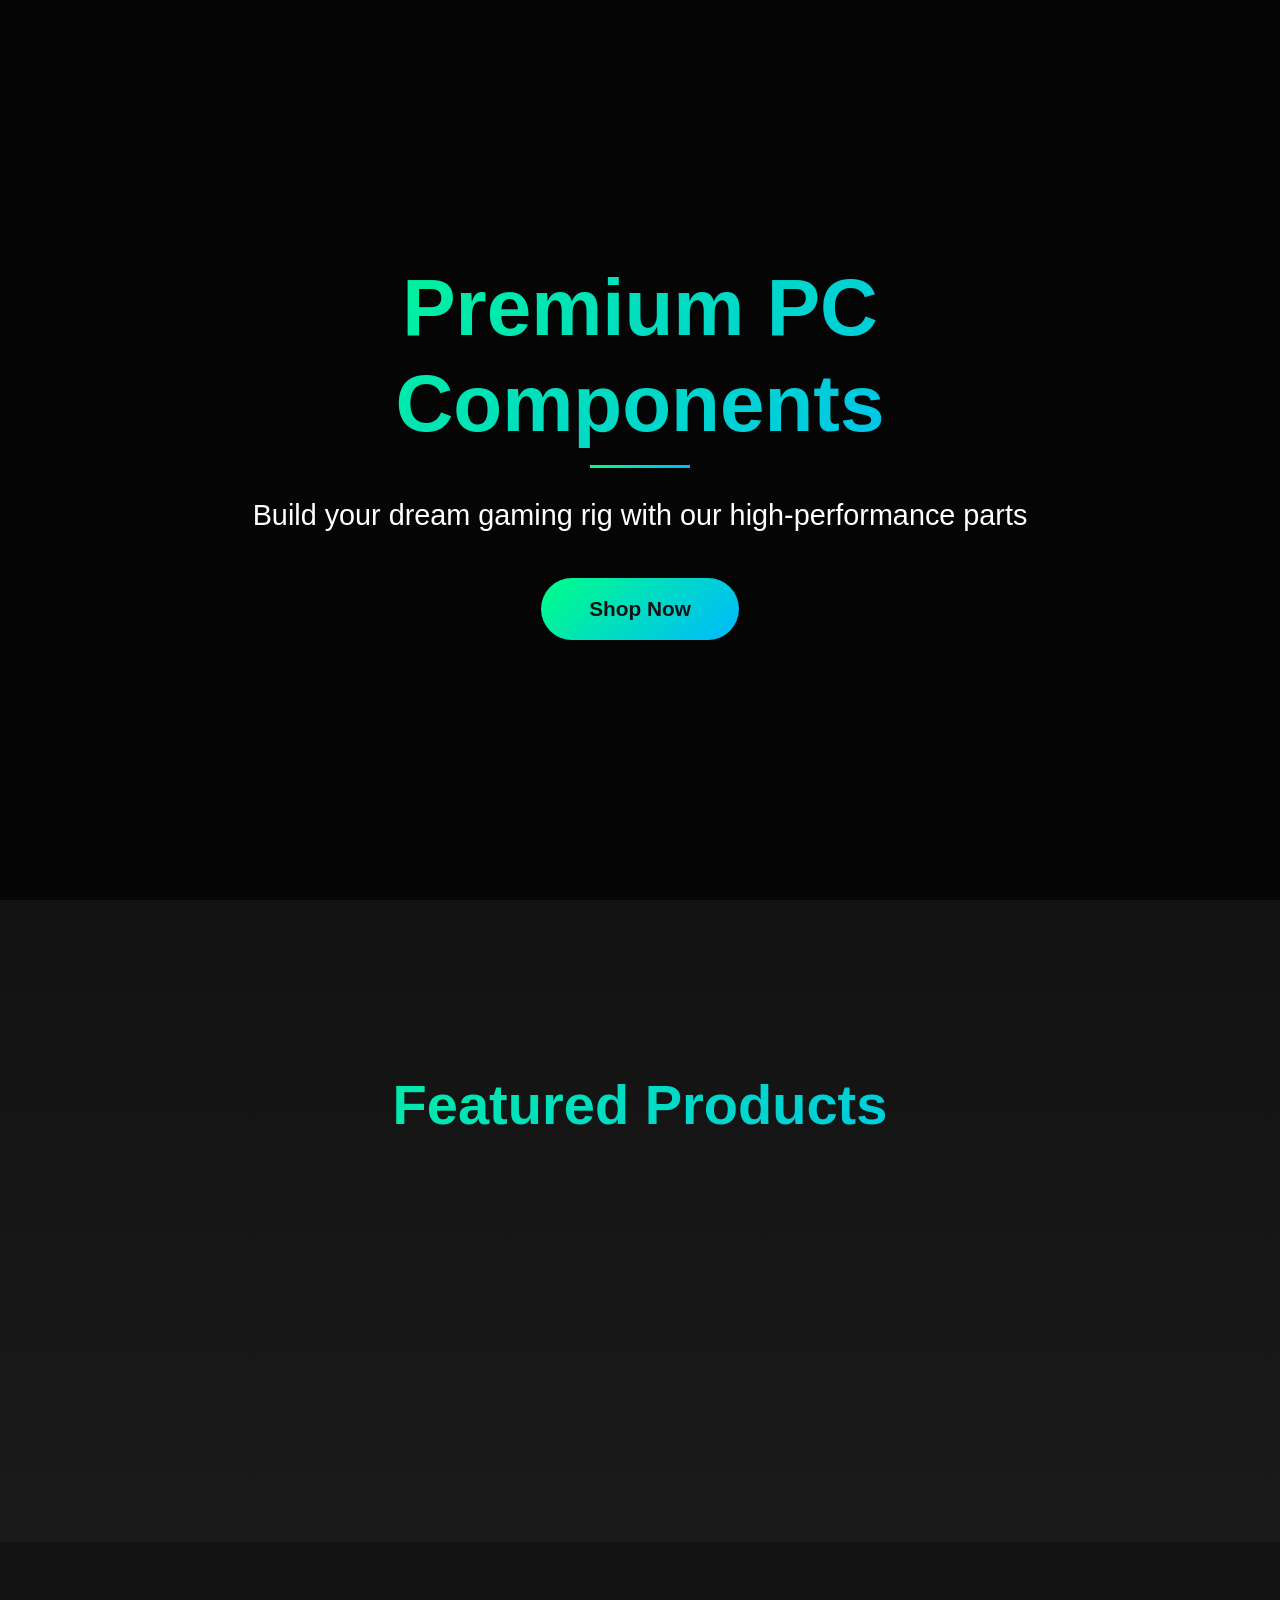
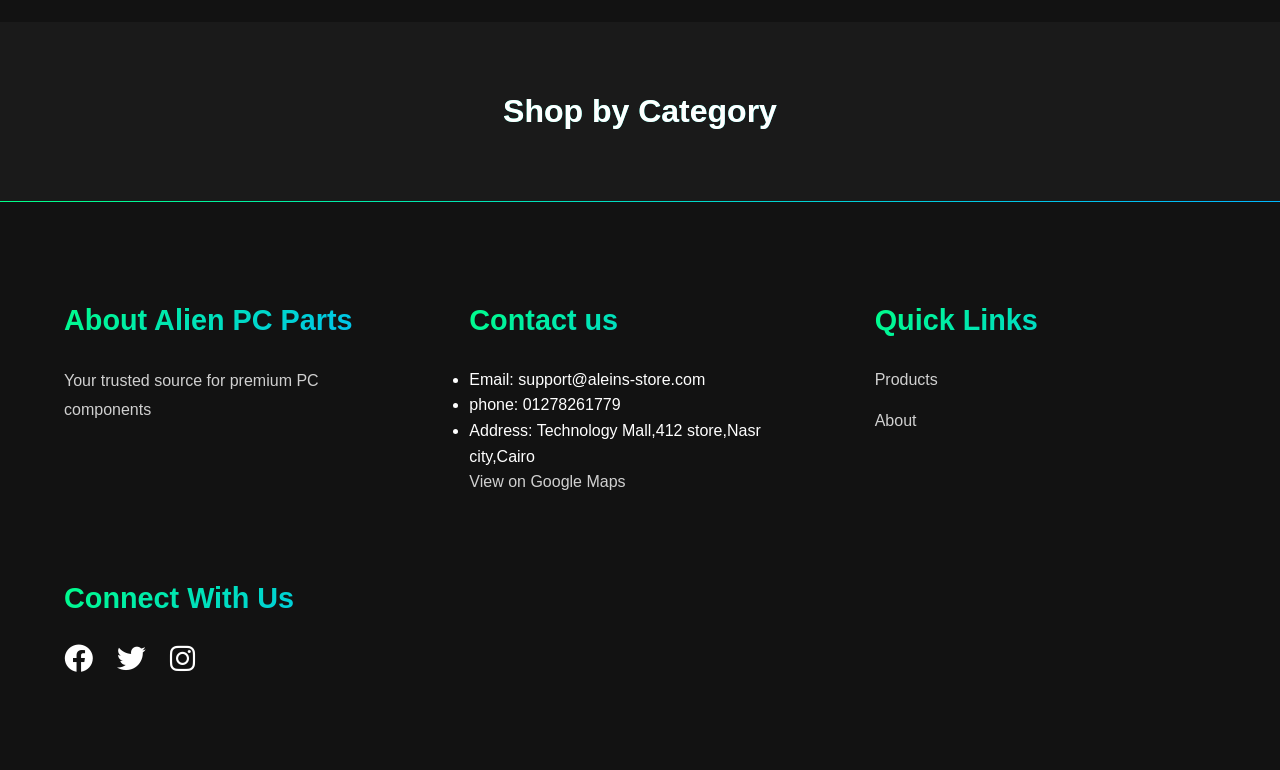
==== commit 8dfb62ce: "last" ====
--- a/front_end/web_proj/index.html
+++ b/front_end/web_proj/index.html
@@ -77,7 +77,7 @@
             <h4>Contact us</h4>
             <ul>
                 <li>Email: support@aleins-store.com</li>
-                <li>phone: +2001278261779</li>
+                <li>phone: 01278261779</li>
                 <li>Address: Technology Mall,412 store,Nasr city,Cairo</li>
                 <a href="https://www.google.com/maps/place/Technology+Mall-+nasr+city/@30.0509303,31.3456451,17z/data=!3m1!4b1!4m6!3m5!1s0x14583fb69e051025:0x342d1b763093297a!8m2!3d30.0509257!4d31.34822!16s%2Fg%2F11g68yp12n?entry=ttu&g_ep=EgoyMDI1MDYwOS4wIKXMDSoASAFQAw%3D%3D" target="_blank">
                     View on Google Maps
